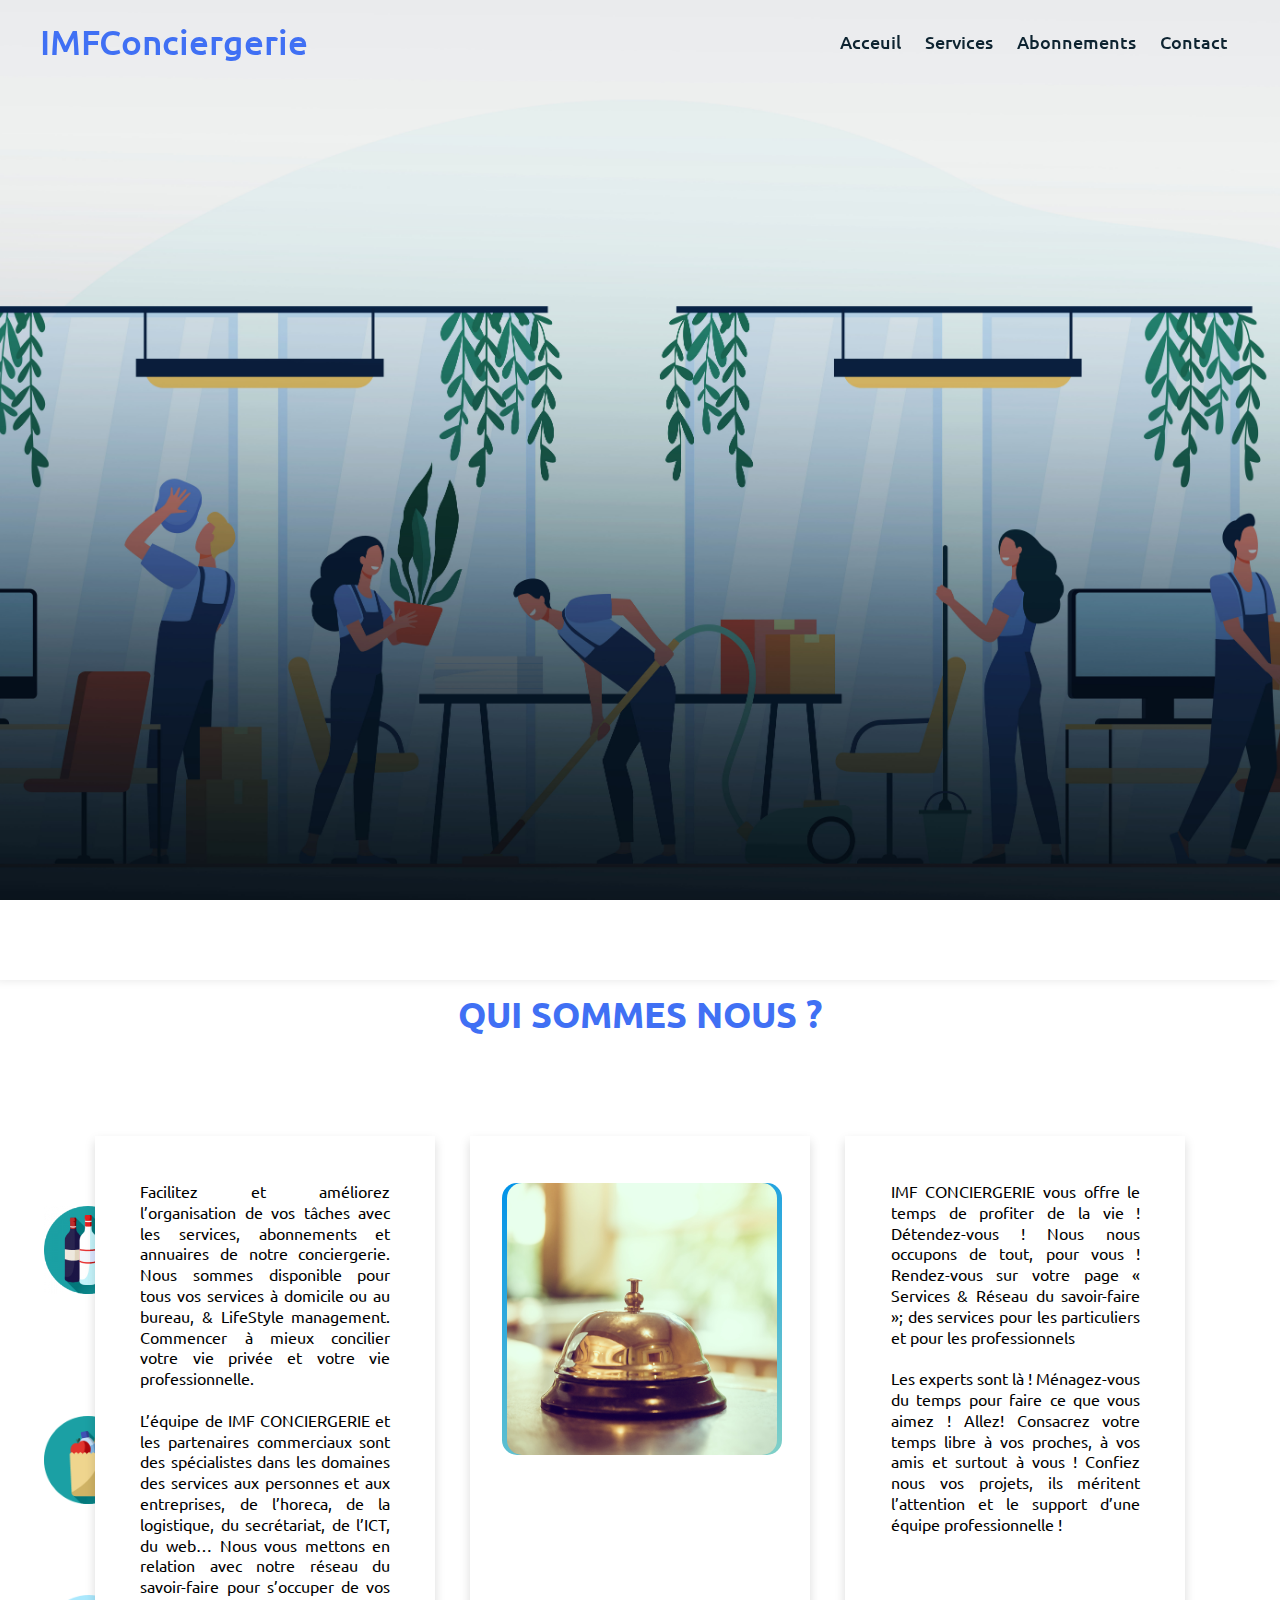
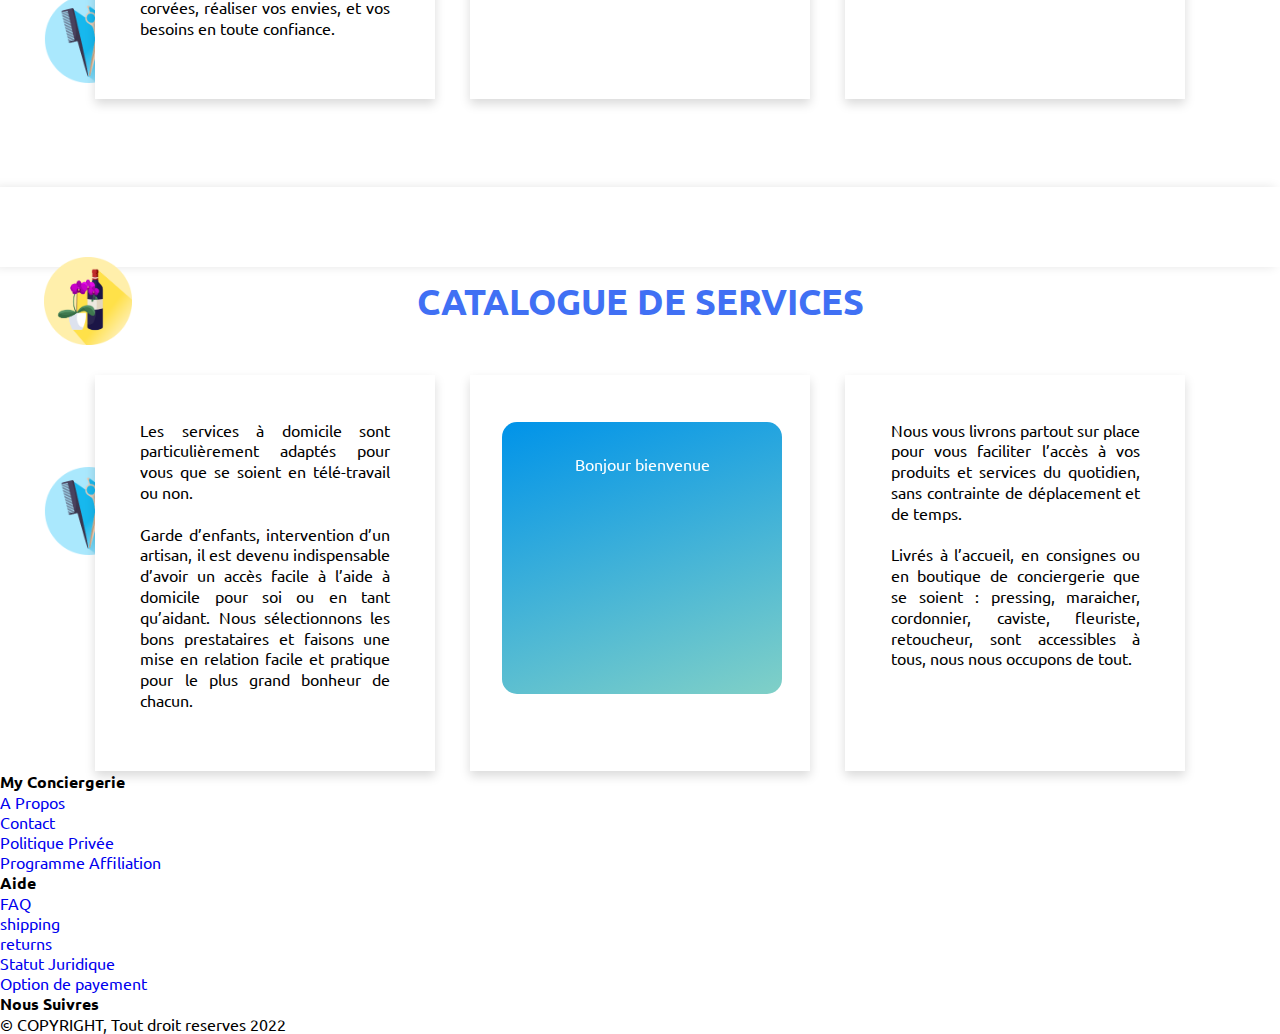
==== index.html @ 188e356b "ajout de index.html" ====
<!DOCTYPE html>
<html lang="fr" dir="ltr">
  <head>
    <meta charset="UTF-8">
    <title> My Conciergerie</title>
    <link rel="stylesheet" href="style_acceuil.css">
   </head>
<body>
  <nav>
    <div class="nav-content">
      <div class="logo">
        <a href="#">IMFConciergerie</a>
      </div>
      <ul class="nav-links">
        <li><a href="#">Acceuil</a></li>
        <li><a href="#">Services</a></li>
        <li><a href="#">Abonnements</a></li>
        <li><a href="#">Contact</a></li>
      </ul>
    </div>
  </nav>
  <section class="home"></section>


		<p class="text">
		<h2 class="titre">QUI SOMMES NOUS ?</h2>


			<div class="position">
				<img class="img_gauche1" src="images/Picto_Champagne-150x150.png" alt="champagne">
				<img class="img_gauche2" src="images/Picto_Alimentaire.png" alt="aliment">
				<img class="img_gauche3" src="images/Picto_Coiffeur.png" alt="coiffeur">
			</div>
		<div class=content>
			<div class="cade">

				<div class="element_gauche">
					Facilitez et améliorez l’organisation de vos tâches avec les services, abonnements et annuaires de notre conciergerie.
					Nous sommes disponible pour tous vos services à domicile ou au bureau, & LifeStyle management. Commencer à mieux concilier votre
			 		vie privée et votre vie professionnelle.<br><br>

			   		 L’équipe de IMF CONCIERGERIE et les partenaires commerciaux sont des spécialistes dans les domaines des services aux personnes
			    	et aux entreprises, de l’horeca, de la logistique, du secrétariat, de l’ICT, du web…
			    	Nous vous mettons en relation avec notre réseau du savoir-faire pour s’occuper de vos corvées, réaliser vos envies,
			    	et vos besoins en toute confiance.
				</div>
			</div>

			<div class="cade">
				<div class="card">
					<div class="card-side front">
		 				<img class="cloche" src="images/img5.jpg" alt="cloche">
					</div>
					<div class="card-side back">
		 				<span class="abc">Passer une commande</span>
					</div>

	  			</div>
			</div>

			<div class="cade">
				<div class="element_droit">
					IMF CONCIERGERIE vous offre le temps de profiter de la vie ! Détendez-vous ! Nous nous occupons de tout, pour vous !
					Rendez-vous sur votre page « Services & Réseau du savoir-faire »; des services pour les particuliers et pour les professionnels <br><br>

					Les experts sont là ! Ménagez-vous du temps pour faire ce que vous aimez ! Allez! Consacrez votre temps libre à vos proches, à vos amis
					et surtout à vous ! Confiez nous vos projets, ils méritent l’attention et le support d’une équipe professionnelle !

				</div>
			</div>
		</div>

			<div class="posi">
			<img class="img_droite1" src="images/Picto_VinFleurs.png" alt="vin_fleur">
			<img class="img_droite2" src="images/Picto_Coiffeur.png" alt="coiffeur">
			</div>

		</p>



	<p class="text">

			<h2 class="titre">CATALOGUE DE SERVICES</h2><br><br>

			<div class=content>
				<div class="cade">
					<div class="element_gauche">
						Les services à domicile sont particulièrement adaptés pour vous que se soient en télé-travail ou non. <br><br> Garde d’enfants,
						intervention d’un artisan, il est devenu indispensable d’avoir un accès facile à l’aide à domicile pour soi ou en tant qu’aidant.
						Nous sélectionnons les bons prestataires et faisons une mise en relation facile et pratique pour le plus grand bonheur de chacun.
					</div>
				</div>

			<div class="cade">
				<div class="card">
					<div class="card-side front">
		  				Bonjour bienvenue
					</div>
					<div class="card-side back">
						Decouvrir tout nos services
					</div>
				</div>
			</div>
				<div class="cade">
					<div class="element_droit">
						Nous vous livrons partout sur place pour vous faciliter
						l’accès à vos produits et services du quotidien, sans contrainte de déplacement et de temps. <br><br>
						Livrés à l’accueil, en consignes ou en boutique de conciergerie que se soient : pressing, maraicher, cordonnier, caviste, fleuriste, retoucheur,
						sont accessibles à tous, nous nous occupons de tout.
					</div>
				</div>
</div>
	</p>

<!-- Pied de page-->
<footer class="footer">
	<div class="container">
		<div class="row">
			<div class="footer-col">
				<h4>My Conciergerie</h4>
				<ul>
					<li><a href="#">A Propos</a></li>
					<li><a href="#">Contact</a></li>
					<li><a href="#">Politique Privée</a></li>
					<li><a href="#">Programme Affiliation</a></li>
				</ul>
			</div>
			<div class="footer-col">
				<h4>Aide</h4>
				<ul>
					<li><a href="#">FAQ</a></li>
					<li><a href="#">shipping</a></li>
					<li><a href="#">returns</a></li>
					<li><a href="#">Statut Juridique</a></li>
					<li><a href="#">Option de payement</a></li>
				</ul>
			</div>
			
			<div class="footer-col">
				<h4>Nous Suivres</h4>
				<div class="social-links">
					<a href="#"><i class="fab fa-facebook-f"></i></a>
					<a href="#"><i class="fab fa-twitter"></i></a>
					<a href="#"><i class="fab fa-instagram"></i></a>
					<a href="#"><i class="fab fa-linkedin-in"></i></a>
				</div>
			</div>
		</div>
	</div>
	<p>&copy; COPYRIGHT, Tout droit reserves 2022 </p>
</footer>


  <script>
  let nav = document.querySelector("nav");
    window.onscroll = function() {
      if(document.documentElement.scrollTop > 20){
        nav.classList.add("sticky");
      }else {
        nav.classList.remove("sticky");
      }
    }
  </script>

</body>
</html>
---- style_acceuil.css ----
/* Google Font Link */
@import url('https://fonts.googleapis.com/css2?family=Poppins:wght@400;500;600;700&family=Ubuntu:wght@400;500;700&display=swap');
*{
  margin: 0;
  padding: 0;
  box-sizing: border-box;
  text-decoration: none;
  font-family: 'Ubuntu', sans-serif;
}
nav{
  position: fixed;
  top: 0;
  left: 0;
  width: 100%;
  padding: 20px;
  transition: all 0.4s ease;
}
nav.sticky{
  padding: 15px 20px;
  background: #4070f4;
  box-shadow: 0 5px 10px rgba(0, 0, 0, 0.1);
    z-index: 4000;
}
nav .nav-content{
  height: 100%;
  max-width: 1200px;
  margin: auto;
  display: flex;
  align-items: center;
  justify-content: space-between;
}
nav .logo a{
  font-weight: 500;
  font-size: 35px;
  color: #4070f4;
}
nav.sticky .logo a{
  color: #fff;
}
.nav-content .nav-links{
  display: flex;
}
.nav-content .nav-links li{
  list-style: none;
  margin: 0 8px;
}
 .nav-links li a{
  text-decoration: none;
  color: #0E2431;
  font-size: 18px;
  font-weight: 500;
  padding: 10px 4px;
  transition: all 0.3s ease;
}
 .nav-links li a:hover{
   color: #4070f4;
 }
 nav.sticky .nav-links li a{
   color: #fff;
   transition: all 0.4s ease;
}
 nav.sticky .nav-links li a:hover{
  color: #0E2431;
}
.home{
  height: 100vh;
  width: 100%;
  background: url("images/fon.jpg") no-repeat;
  background-size: cover;
  background-position: center;
  background-attachment: fixed;
  font-family: 'Ubuntu', sans-serif;
}
h2{
  font-size: 30px;
  margin-bottom: 6px;
  color: #4070f4;
}
.text{
  text-align: justify;
  padding: 40px 80px;
  box-shadow: -5px 0 10px rgba(0, 0, 0, 0.1);
}
.titre{
	font-size: 36px;
    font-weight: 700;
    text-transform: uppercase;
    line-height: 48px;
    margin: 10px 0;
	text-align: center;
 }
 .element_gauche{
	display: flex;
	flex-grow: 1;
	margin: 0px 5%;
    padding: 30px ;
	text-align: justify;
	right: 60%;
	line-height: 130%;
	height: 100%;
	width: 100%;
}
.element_droit{
	display: flex;
	flex-grow: 1;
	margin: 0px 5%;
    padding: 30px ;
	text-align: justify;
	left: 60%;
	line-height: 130%;
	height: 100%;
	width: 100%;
}
.card {
  perspective: 150rem;
  height: 15rem;
  width: 350px;
  margin: 2rem;
  box-shadow: none;
  background: none;


}

.card-side {
  height: 17rem;
  border-radius: 15px;
  transition: all 0.8s ease;
  backface-visibility: hidden;
  position: absolute;
  top: 0;
  left: 0;
  width: 80%;
  padding:2rem;
  color: white;


}

.card-side.back {
  transform: rotateY(-180deg);
  background-color: #4158D0;
  background-image: linear-gradient(43deg, #4158D0 0%,#C850C0 46%, #FFCC70 100%);
}

.card-side.front {
  background-color: #0093E9;
  background-image: linear-gradient(160deg, #0093E9 0%, #80D0C7 100%);
}

.card:hover .card-side.front {
  transform: rotateY(180deg);
}

.card:hover .card-side.back {
  transform: rotateY(0deg);
}
.cloche{
	height: 17rem;
	width: 270px;
	border-radius: 15px;
  margin-left: -27px;
  margin-top: -32px;
}
.abc{
	font-size: 25px;
	text-align: center;
	left: 50px;
	color: #DB541A;
	margin-left: 20%;

}

.content{
	max-width: 1090px;
	width: 100%;
	margin: auto;
	display: flex;
	justify-content: space-between;
	flex-wrap: wrap;
  }
   .content .cade{
	background: #fff;
	width: calc(33% - 20px);
	text-align: center;
	padding: 15px 30px  30px 0px;
	box-shadow: 0 5px 10px rgba(0, 0, 0, 0.15);
  }

  @media (max-width:1000px) {
	 .content .cade{
	  background: #fff;
	  width: calc(50% - 20px);
	  margin-bottom: 30px;
  }
  }
  @media (max-width:715px) {
   .content .carde{
	  width: 100%;
  }
  }
  .posi{
	width: 88px;
	height: 88px;
	vertical-align: middle;
  }
  .img_droite1{

	margin-top: 180%;
	width: 88px;
	height: 88px;
	margin-left: 50%;

}
.img_droite2{

	margin-top: 135%;
	width: 88px;
	height: 88px;
	margin-left: 50%;
}
.position {

	width: 88px;
	height: 88px;
	vertical-align: middle;
}
.img_gauche1{
	margin-top: 180%;
	width: 88px;
	height: 88px;
	margin-left: 50%;
}
.img_gauche2{
	margin-top: 135%;
	width: 88px;
	height: 88px;
	margin-left: 50%;
}
.img_gauche3{
	margin-top: 100%;
	width: 88px;
	height: 88px;
	margin-left: 50%;
}
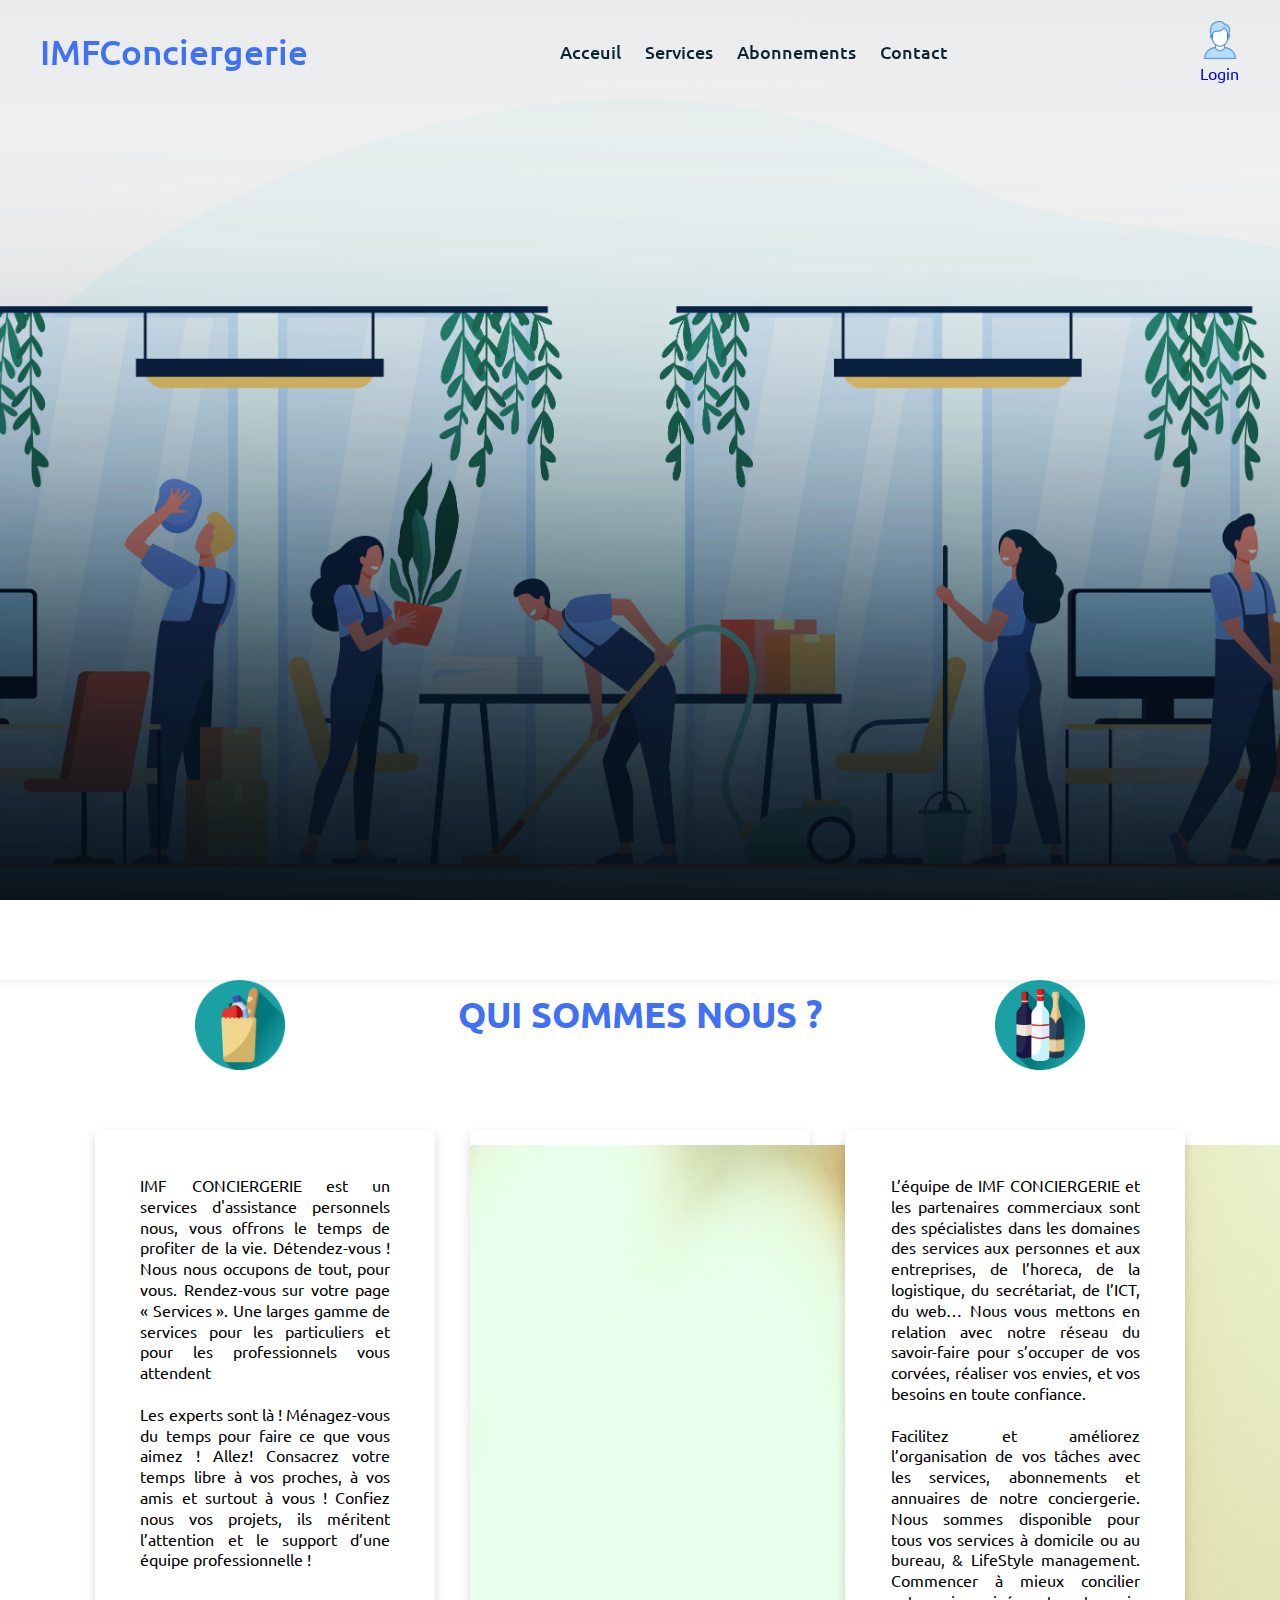
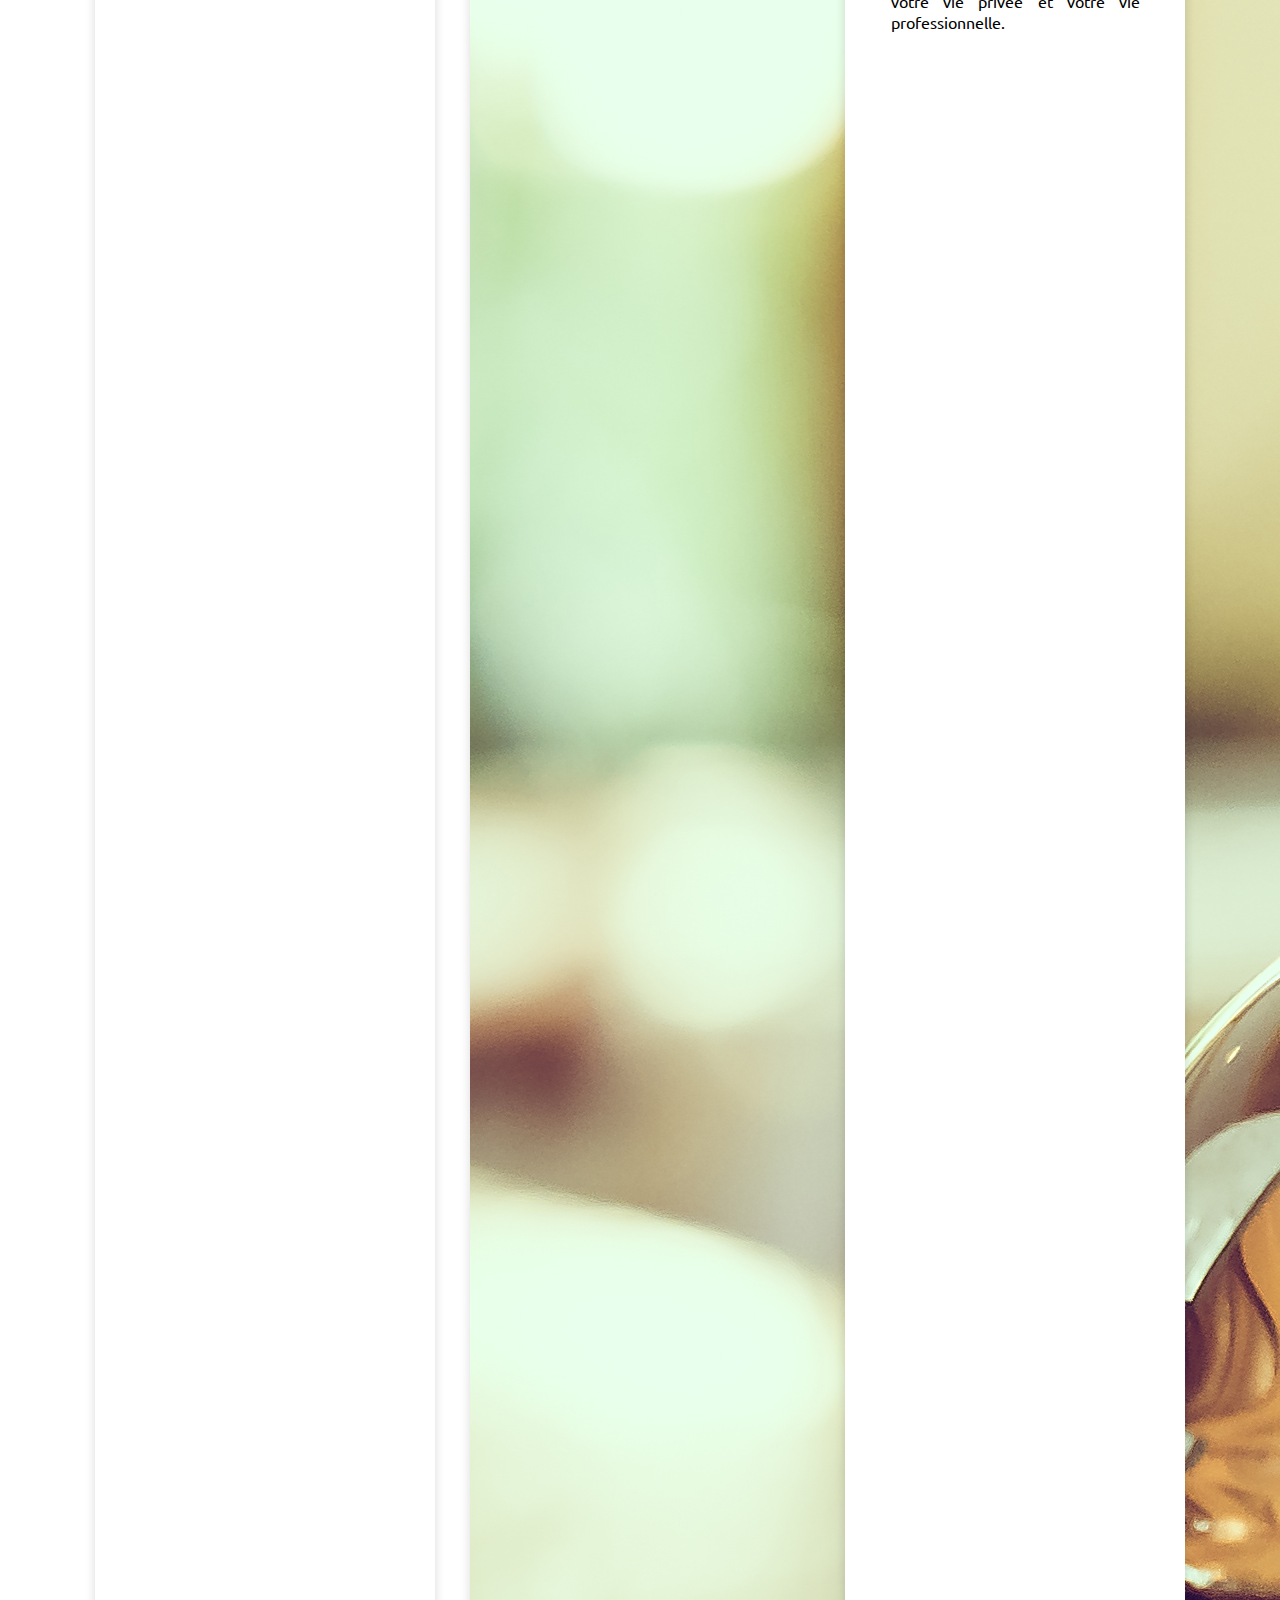
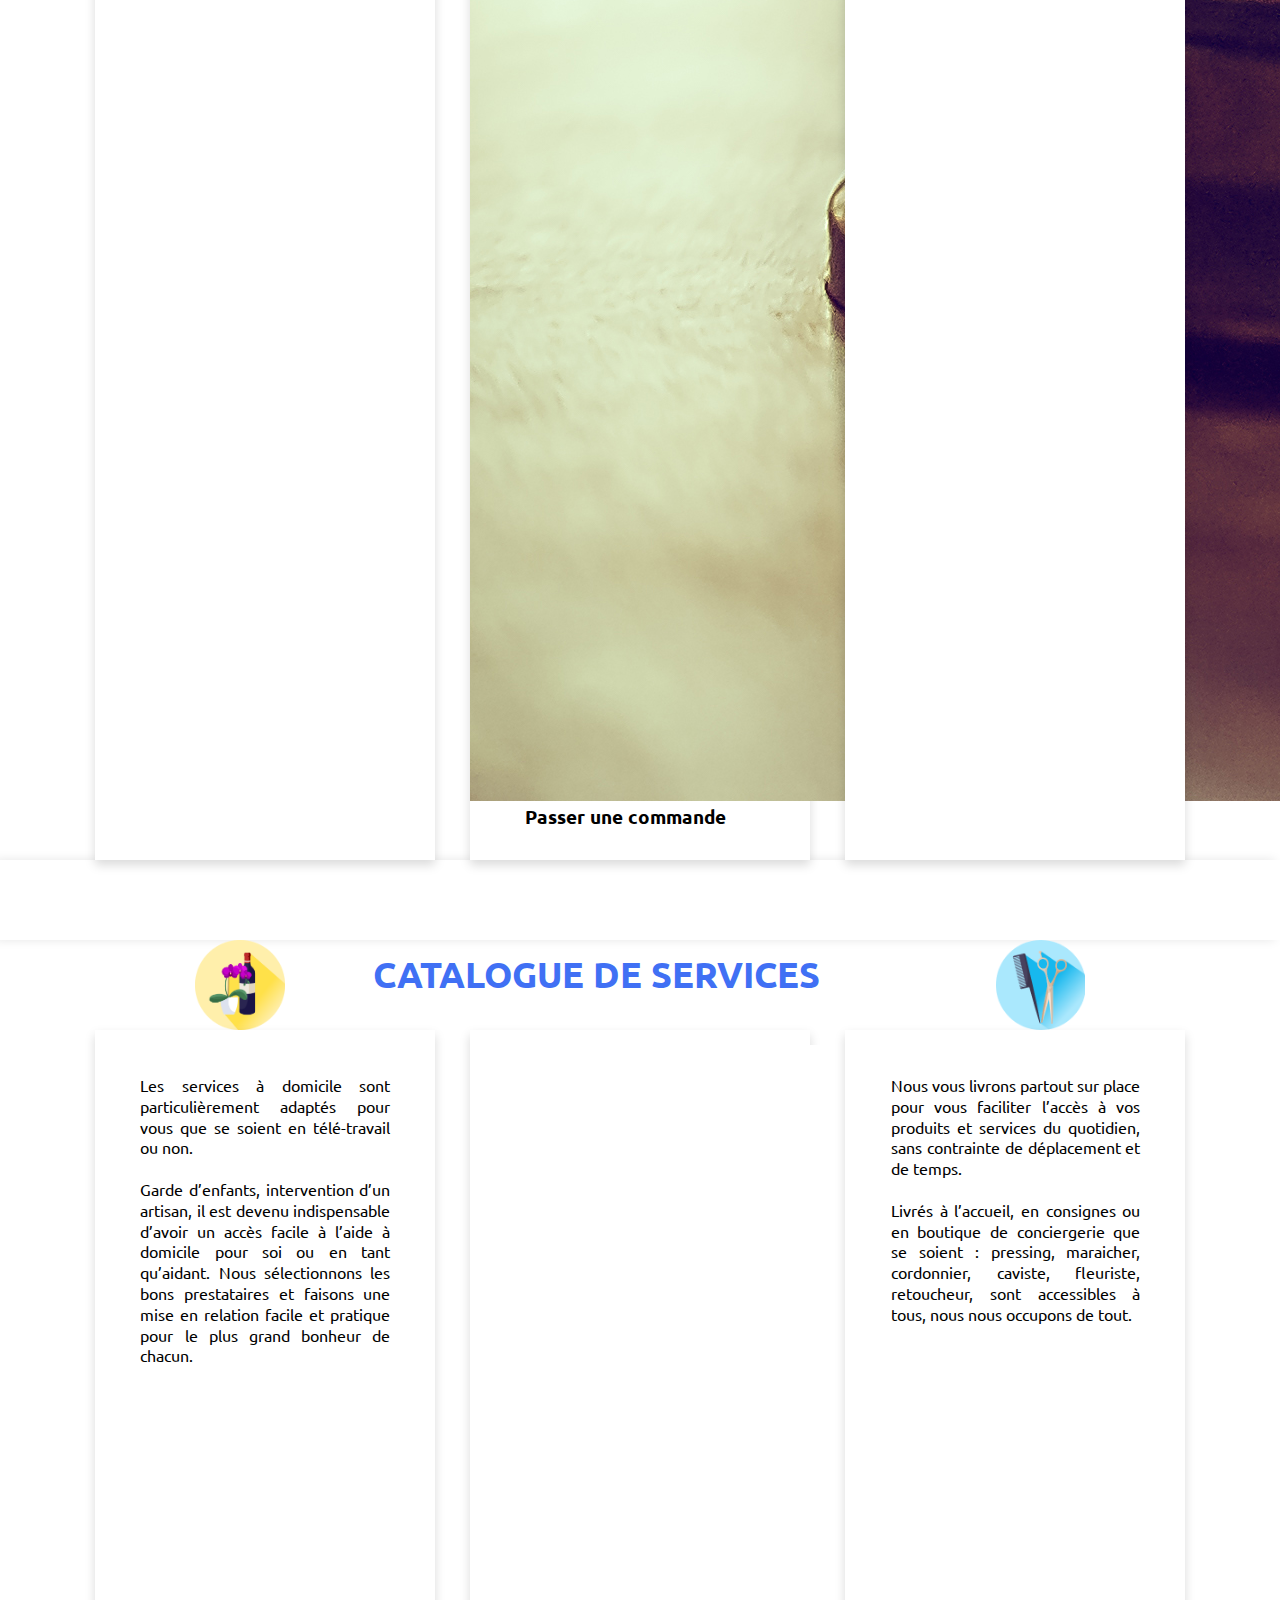
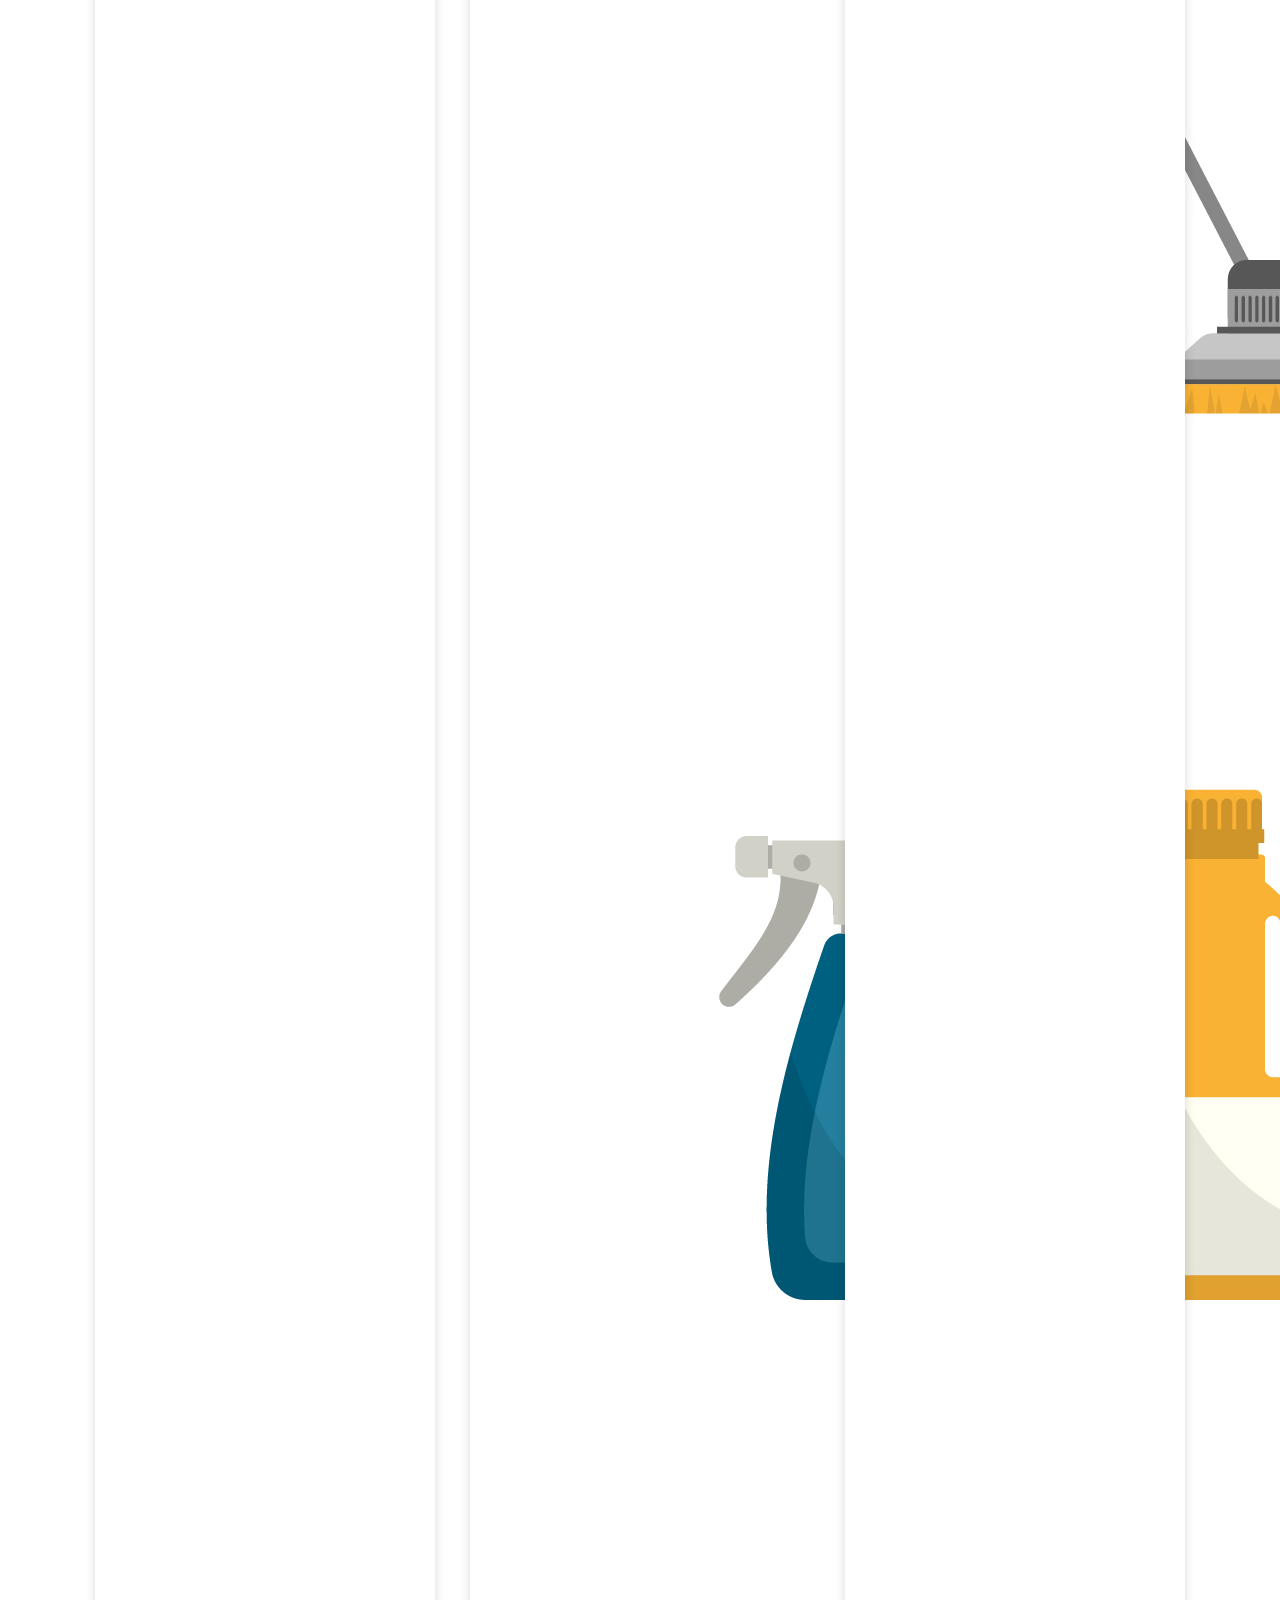
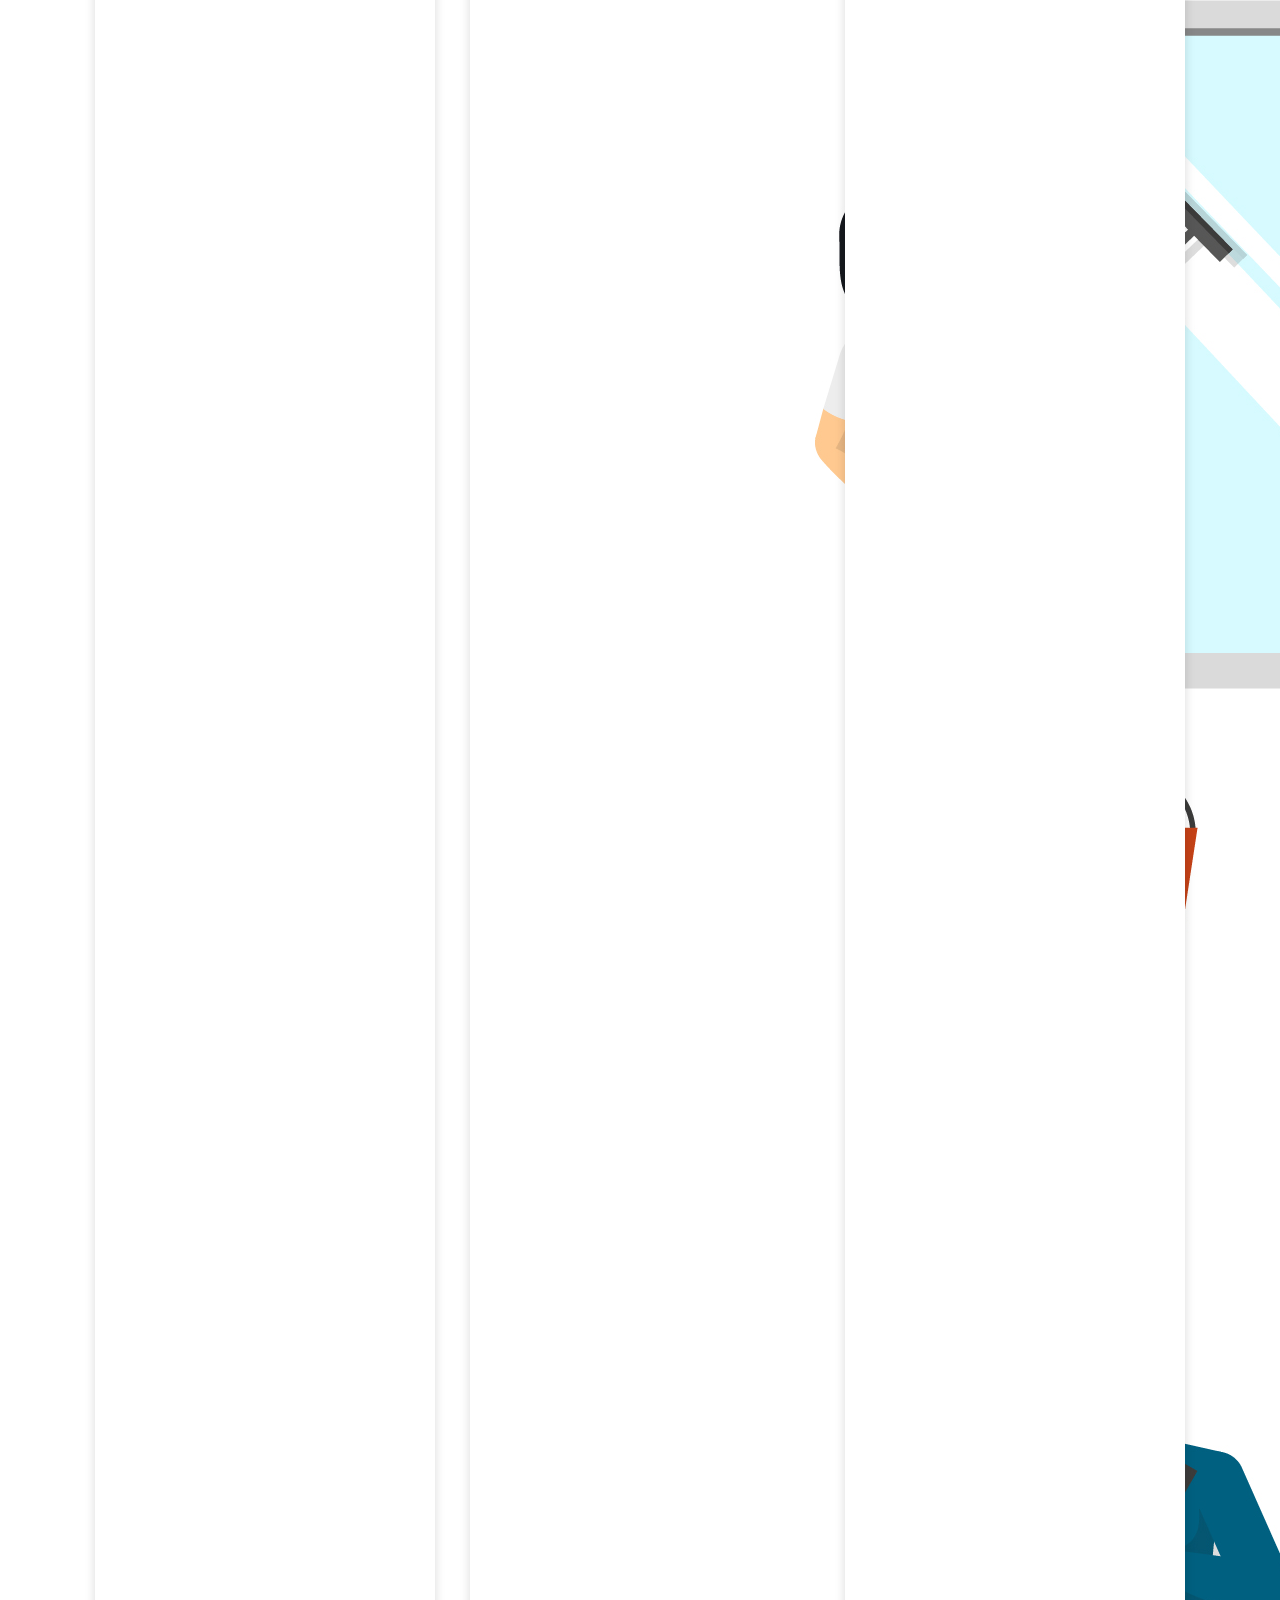
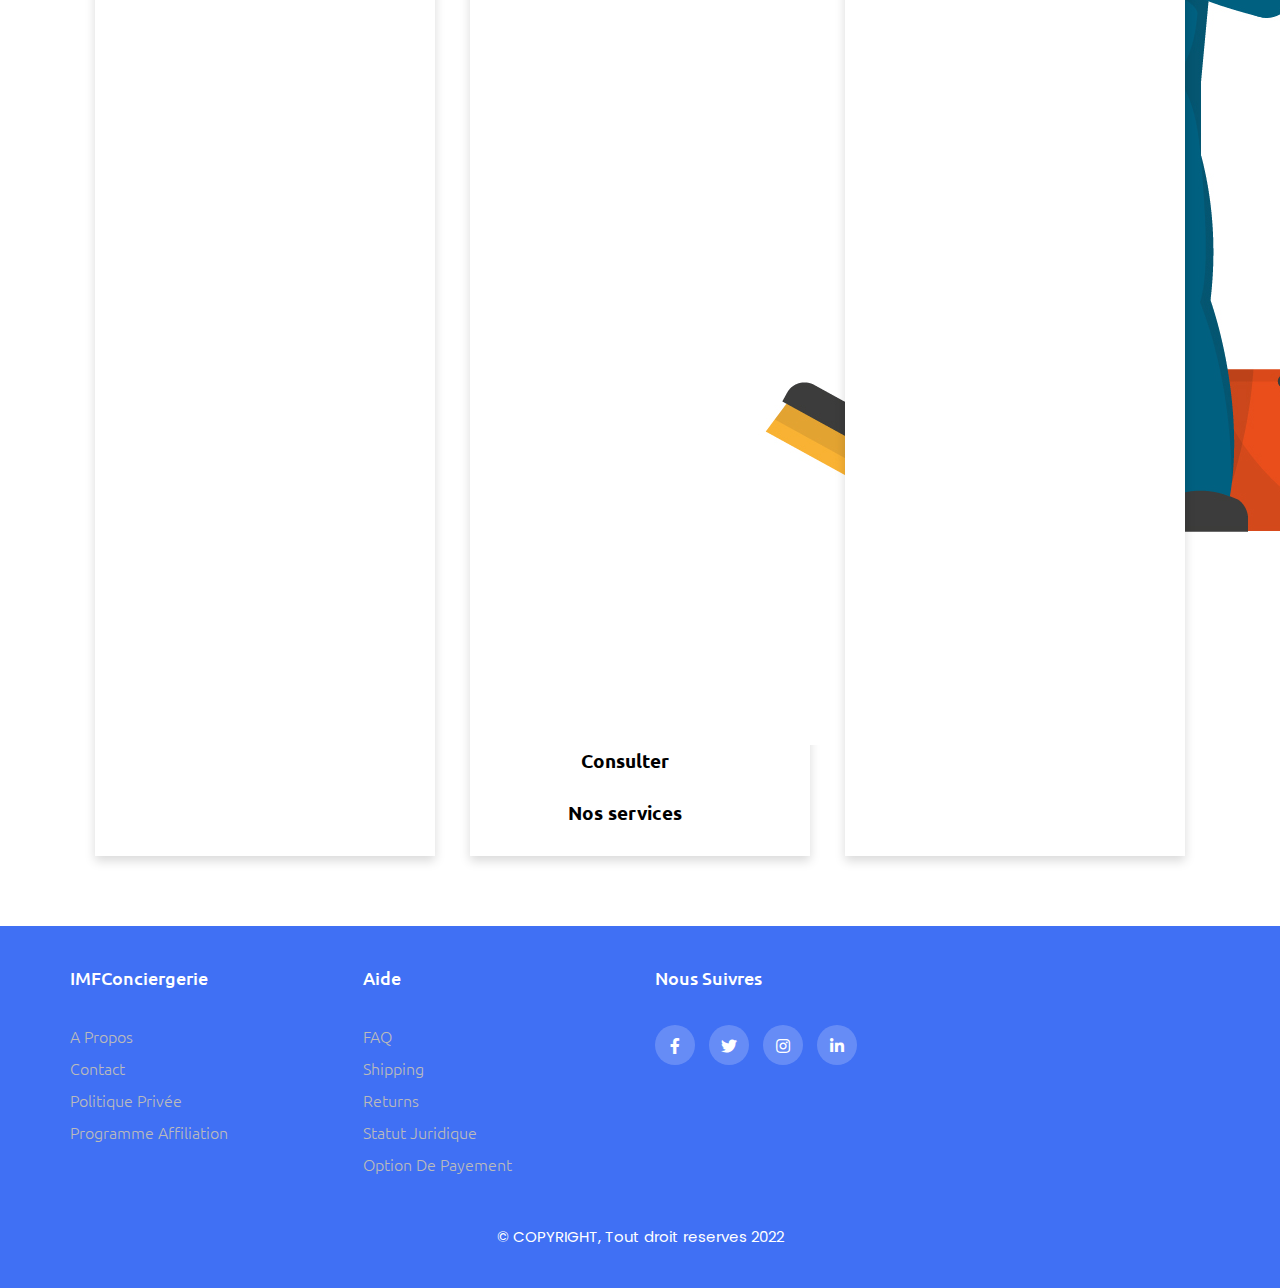
==== commit 985690e5: "ajout de index.html" ====
--- a/index.html
+++ b/index.html
@@ -4,6 +4,7 @@
     <meta charset="UTF-8">
     <title> My Conciergerie</title>
     <link rel="stylesheet" href="style_acceuil.css">
+	<link rel="stylesheet" type="text/css" href="https://cdnjs.cloudflare.com/ajax/libs/font-awesome/5.15.1/css/all.min.css">
    </head>
 <body>
   <nav>
@@ -15,74 +16,71 @@
         <li><a href="#">Acceuil</a></li>
         <li><a href="#">Services</a></li>
         <li><a href="#">Abonnements</a></li>
-        <li><a href="#">Contact</a></li>
+        <li><a href="contact.php">Contact</a></li>
       </ul>
+	 <a href="formulaire.php"><figure><img src="images/login.png" alt="connexion" style="height: 40px; width: auto;"><figcaption></figcaption></figure>Login</a> 
     </div>
   </nav>
   <section class="home"></section>
 
 
 		<p class="text">
-		<h2 class="titre">QUI SOMMES NOUS ?</h2>
-
-
-			<div class="position">
-				<img class="img_gauche1" src="images/Picto_Champagne-150x150.png" alt="champagne">
-				<img class="img_gauche2" src="images/Picto_Alimentaire.png" alt="aliment">
-				<img class="img_gauche3" src="images/Picto_Coiffeur.png" alt="coiffeur">
-			</div>
+			<div class=content>
+				
+			<img class="pre2" src="images/Picto_Alimentaire.png" alt="aliment" style="width: 90px; height: 90px; margin-left: 100px;">
+			<h2 class="titre">QUI SOMMES NOUS ?</h2>
+			<img class="pre1" src="images/Picto_Champagne-150x150.png" alt="champagne" style="width: 90px; height: 90px; margin-right: 100px;">
+			
+			</div><br><br><br>
+			
 		<div class=content>
 			<div class="cade">
 
 				<div class="element_gauche">
-					Facilitez et améliorez l’organisation de vos tâches avec les services, abonnements et annuaires de notre conciergerie.
-					Nous sommes disponible pour tous vos services à domicile ou au bureau, & LifeStyle management. Commencer à mieux concilier votre
-			 		vie privée et votre vie professionnelle.<br><br>
-
-			   		 L’équipe de IMF CONCIERGERIE et les partenaires commerciaux sont des spécialistes dans les domaines des services aux personnes
-			    	et aux entreprises, de l’horeca, de la logistique, du secrétariat, de l’ICT, du web…
-			    	Nous vous mettons en relation avec notre réseau du savoir-faire pour s’occuper de vos corvées, réaliser vos envies,
-			    	et vos besoins en toute confiance.
+					IMF CONCIERGERIE est un services d'assistance personnels nous, vous offrons le temps de profiter de la vie.
+					Détendez-vous ! Nous nous occupons de tout, pour vous.
+					Rendez-vous sur votre page « Services ». 
+					Une larges gamme de services pour les particuliers et pour les professionnels vous attendent <br><br>
+					Les experts sont là ! Ménagez-vous du temps pour faire ce que vous aimez ! Allez! Consacrez votre temps libre à vos proches, à vos amis
+					et surtout à vous ! Confiez nous vos projets, ils méritent l’attention et le support d’une équipe professionnelle !
 				</div>
 			</div>
 
 			<div class="cade">
-				<div class="card">
-					<div class="card-side front">
-		 				<img class="cloche" src="images/img5.jpg" alt="cloche">
-					</div>
-					<div class="card-side back">
-		 				<span class="abc">Passer une commande</span>
-					</div>
-
-	  			</div>
+				<figure class="hover-img">
+					<img src="images/img5.jpg"/>
+					<figcaption>
+					  <h3>Passer une commande</h3>
+					</figcaption>
+				</figure>
 			</div>
 
 			<div class="cade">
 				<div class="element_droit">
-					IMF CONCIERGERIE vous offre le temps de profiter de la vie ! Détendez-vous ! Nous nous occupons de tout, pour vous !
-					Rendez-vous sur votre page « Services & Réseau du savoir-faire »; des services pour les particuliers et pour les professionnels <br><br>
-
-					Les experts sont là ! Ménagez-vous du temps pour faire ce que vous aimez ! Allez! Consacrez votre temps libre à vos proches, à vos amis
-					et surtout à vous ! Confiez nous vos projets, ils méritent l’attention et le support d’une équipe professionnelle !
-
+					
+					L’équipe de IMF CONCIERGERIE et les partenaires commerciaux sont des spécialistes dans les domaines des services aux personnes
+			    	et aux entreprises, de l’horeca, de la logistique, du secrétariat, de l’ICT, du web…
+			    	Nous vous mettons en relation avec notre réseau du savoir-faire pour s’occuper de vos corvées, réaliser vos envies,
+			    	et vos besoins en toute confiance. <br><br>
+					Facilitez et améliorez l’organisation de vos tâches avec les services, abonnements et annuaires de notre conciergerie.
+					Nous sommes disponible pour tous vos services à domicile ou au bureau, & LifeStyle management. Commencer à mieux concilier votre
+			 		vie privée et votre vie professionnelle.<br><br>
 				</div>
 			</div>
 		</div>
 
-			<div class="posi">
-			<img class="img_droite1" src="images/Picto_VinFleurs.png" alt="vin_fleur">
-			<img class="img_droite2" src="images/Picto_Coiffeur.png" alt="coiffeur">
-			</div>
+			
 
 		</p>
 
 
 
 	<p class="text">
-
+		<div class="content">
+			<img src="images/Picto_VinFleurs.png" alt="vin_fleur"style="width: 90px; height: 90px; margin-left: 100px;">
 			<h2 class="titre">CATALOGUE DE SERVICES</h2><br><br>
-
+			<img src="images/Picto_Coiffeur.png" alt="coiffeur" style="width: 90px; height: 90px; margin-right: 100px;">
+		</div>
 			<div class=content>
 				<div class="cade">
 					<div class="element_gauche">
@@ -91,16 +89,13 @@
 						Nous sélectionnons les bons prestataires et faisons une mise en relation facile et pratique pour le plus grand bonheur de chacun.
 					</div>
 				</div>
-
 			<div class="cade">
-				<div class="card">
-					<div class="card-side front">
-		  				Bonjour bienvenue
-					</div>
-					<div class="card-side back">
-						Decouvrir tout nos services
-					</div>
-				</div>
+				<figure class="hover-img">
+					<img src="images/img1.jpg"/>
+					<figcaption>
+					  <h3>Consulter <br><br> Nos services</h3>
+					</figcaption>
+				</figure>	
 			</div>
 				<div class="cade">
 					<div class="element_droit">
@@ -111,14 +106,14 @@
 					</div>
 				</div>
 </div>
-	</p>
+	</p><br><br><br>
 
 <!-- Pied de page-->
 <footer class="footer">
 	<div class="container">
 		<div class="row">
 			<div class="footer-col">
-				<h4>My Conciergerie</h4>
+				<h4>IMFConciergerie</h4>
 				<ul>
 					<li><a href="#">A Propos</a></li>
 					<li><a href="#">Contact</a></li>
--- a/style_acceuil.css
+++ b/style_acceuil.css
@@ -243,3 +243,96 @@
 	height: 88px;
 	margin-left: 50%;
 }
+.container{
+	max-width: 1170px;
+	margin:auto;
+}
+.row{
+	display: flex;
+	flex-wrap: wrap;
+	line-height: normal;
+}
+ul{
+	list-style: none;
+}
+.footer{
+	background-color:#4070f4;;
+    padding: 40px 0;
+	margin-top: 10px;
+}
+.footer p{
+	margin-top: 50px;
+	color: white;
+	text-align: center;
+	font-size:15px ;
+	font-family: 'Poppins', sans-serif;
+}
+.footer-col{
+   width: 25%;
+   padding: 0 15px;
+}
+.footer-col h4{
+	font-size: 18px;
+	color: #ffffff;
+	text-transform: capitalize;
+	margin-bottom: 35px;
+	font-weight: 500;
+	position: relative;
+}
+.footer-col h4::before{
+	content: '';
+	position: absolute;
+	left:0;
+	bottom: -10px;
+	background-color: #4070f4;;
+	height: 2px;
+	box-sizing: border-box;
+	width: 50px;
+}
+.footer-col ul li:not(:last-child){
+	margin-bottom: 10px;
+}
+.footer-col ul li a{
+	font-size: 16px;
+	text-transform: capitalize;
+	color: #ffffff;
+	text-decoration: none;
+	font-weight: 300;
+	color: #bbbbbb;
+	display: block;
+	transition: all 0.3s ease;
+}
+.footer-col ul li a:hover{
+	color: #ffffff;
+	padding-left: 8px;
+}
+.footer-col .social-links a{
+	display: inline-block;
+	height: 40px;
+	width: 40px;
+	background-color: rgba(255,255,255,0.2);
+	margin:0 10px 10px 0;
+	text-align: center;
+	line-height: 40px;
+	border-radius: 50%;
+	color: #ffffff;
+	transition: all 0.5s ease;
+}
+.footer-col .social-links a:hover{
+	color: #24262b;
+	background-color: #ffffff;
+}
+
+/*responsive*/
+@media(max-width: 767px){
+  .footer-col{
+    width: 50%;
+    margin-bottom: 30px;
+}
+}
+@media(max-width: 574px){
+  .footer-col{
+    width: 100%;
+}
+}
+
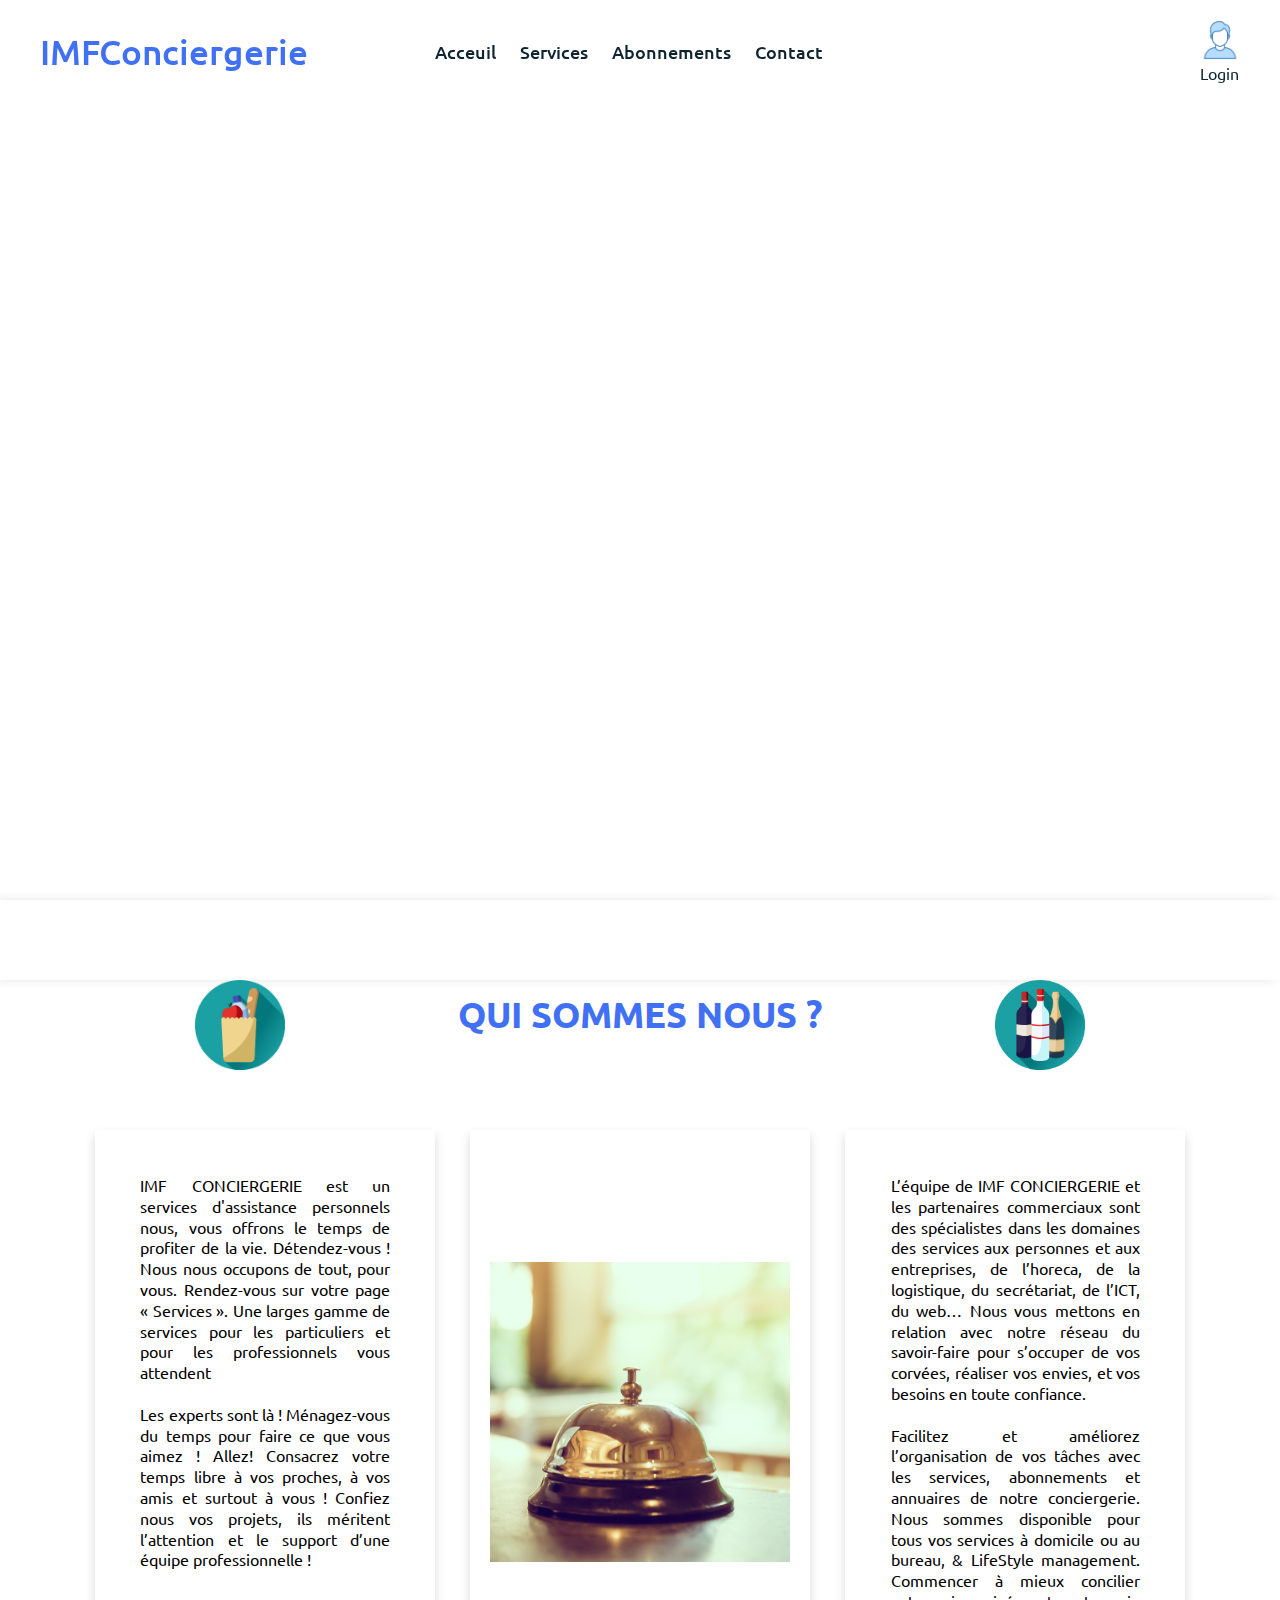
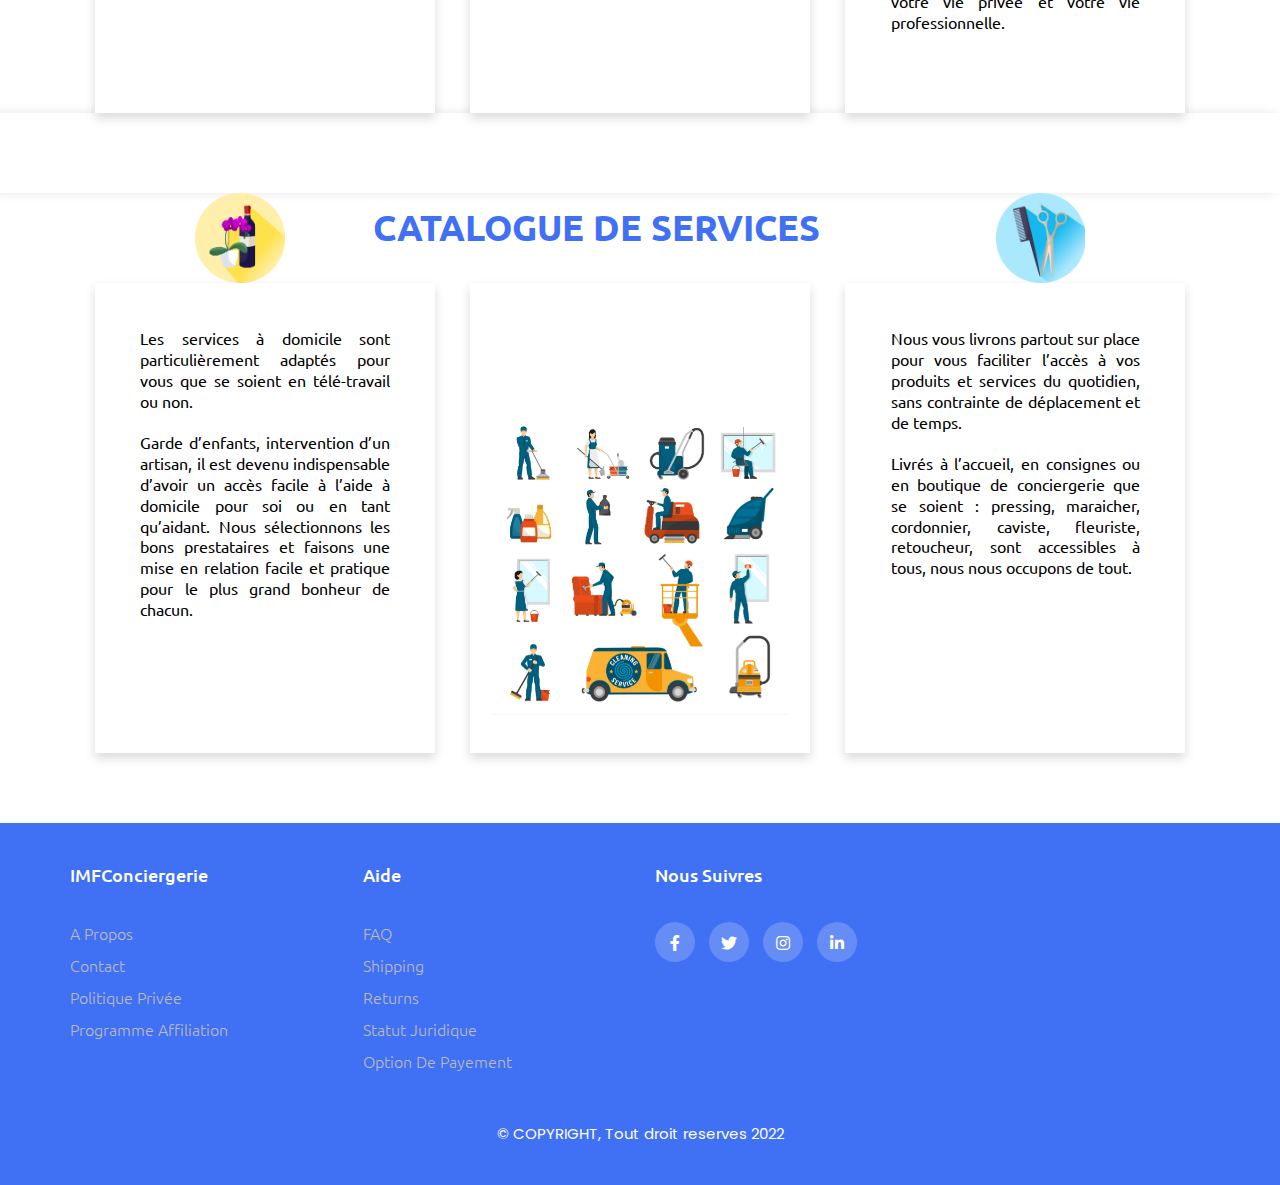
==== commit a9409dee: "ajout de index.html" ====
--- a/index.html
+++ b/index.html
@@ -13,12 +13,12 @@
         <a href="#">IMFConciergerie</a>
       </div>
       <ul class="nav-links">
-        <li><a href="#">Acceuil</a></li>
+        <li><a href="index.html">Acceuil</a></li>
         <li><a href="#">Services</a></li>
         <li><a href="#">Abonnements</a></li>
-        <li><a href="contact.php">Contact</a></li>
+        <li><a href="contact.html">Contact</a></li>
       </ul>
-	 <a href="formulaire.php"><figure><img src="images/login.png" alt="connexion" style="height: 40px; width: auto;"><figcaption></figcaption></figure>Login</a> 
+	 <a href="formulaire.html"><figure><img src="images/login.png" alt="connexion" style="height: 40px; width: auto;"><figcaption></figcaption></figure>Login</a> 
     </div>
   </nav>
   <section class="home"></section>
--- a/style_acceuil.css
+++ b/style_acceuil.css
@@ -38,6 +38,7 @@
   color: #fff;
 }
 .nav-content .nav-links{
+  margin-right: 250px;
   display: flex;
 }
 .nav-content .nav-links li{
@@ -65,7 +66,7 @@
 .home{
   height: 100vh;
   width: 100%;
-  background: url("images/fon.jpg") no-repeat;
+  background: url("images/fonx.jpg") no-repeat;
   background-size: cover;
   background-position: center;
   background-attachment: fixed;
@@ -111,63 +112,16 @@
 	height: 100%;
 	width: 100%;
 }
-.card {
-  perspective: 150rem;
-  height: 15rem;
-  width: 350px;
-  margin: 2rem;
-  box-shadow: none;
-  background: none;
-
-
-}
-
-.card-side {
-  height: 17rem;
-  border-radius: 15px;
-  transition: all 0.8s ease;
-  backface-visibility: hidden;
-  position: absolute;
-  top: 0;
-  left: 0;
-  width: 80%;
-  padding:2rem;
-  color: white;
-
-
-}
-
-.card-side.back {
-  transform: rotateY(-180deg);
-  background-color: #4158D0;
-  background-image: linear-gradient(43deg, #4158D0 0%,#C850C0 46%, #FFCC70 100%);
-}
-
-.card-side.front {
-  background-color: #0093E9;
-  background-image: linear-gradient(160deg, #0093E9 0%, #80D0C7 100%);
-}
-
-.card:hover .card-side.front {
-  transform: rotateY(180deg);
-}
-
-.card:hover .card-side.back {
-  transform: rotateY(0deg);
-}
-.cloche{
-	height: 17rem;
-	width: 270px;
-	border-radius: 15px;
-  margin-left: -27px;
-  margin-top: -32px;
+
+a{
+	text-decoration: none;
+	color:#0E2431;
 }
 .abc{
 	font-size: 25px;
-	text-align: center;
-	left: 50px;
 	color: #DB541A;
 	margin-left: 20%;
+	margin-top: 20px;
 
 }
 
@@ -335,4 +289,84 @@
     width: 100%;
 }
 }
-
+.hover-img {
+    background-color: #000;
+    color: #fff;
+    margin: 8px;
+    max-width: 800px;
+    min-width: 300px;
+    overflow: hidden;
+    position: relative;
+    text-align: center;
+    width: 50%;
+    display: block;
+    justify-content: center;
+    margin-left: 20px;
+    margin-right: auto;
+    margin-top: 117px;
+  }
+  
+  .hover-img * {
+    box-sizing: border-box;
+    transition: all 0.45s ease;
+  }
+  
+  .hover-img:before,
+  .hover-img:after {
+    background-color: rgba(0, 0, 0, 0.5);
+    border-top: 50px solid rgba(0, 0, 0, 0.5);
+    border-bottom: 50px solid rgba(0, 0, 0, 0.5);
+    position: absolute;
+    top: 0;
+    bottom: 0;
+    left: 0;
+    right: 0;
+    content: '';
+    transition: all 0.3s ease;
+    z-index: 1;
+    opacity: 0;
+    transform: scaleY(2);
+  }
+  
+  .hover-img img {
+    vertical-align: top;
+    max-width: 100%;
+    backface-visibility: hidden;
+  }
+  
+  .hover-img figcaption {
+    position: absolute;
+    top: 0;
+    bottom: 0;
+    left: 0;
+    right: 0;
+    align-items: center;
+    z-index: 1;
+    display: flex;
+    flex-direction: column;
+    justify-content: center;
+    line-height: 1.1em;
+    opacity: 0;
+    z-index: 2;
+    transition-delay: 0.1s;
+    font-size: 24px;
+    font-family: sans-serif;
+    font-weight: 400;
+    letter-spacing: 1px;
+    text-transform: uppercase;
+  }
+  
+  .hover-img:hover:before,
+  .hover-img:hover:after {
+    transform: scale(1);
+    opacity: 1;
+  }
+  
+  .hover-img:hover > img {
+    opacity: 0.7;
+  }
+  
+  .hover-img:hover figcaption {
+    opacity: 1;
+  }
+
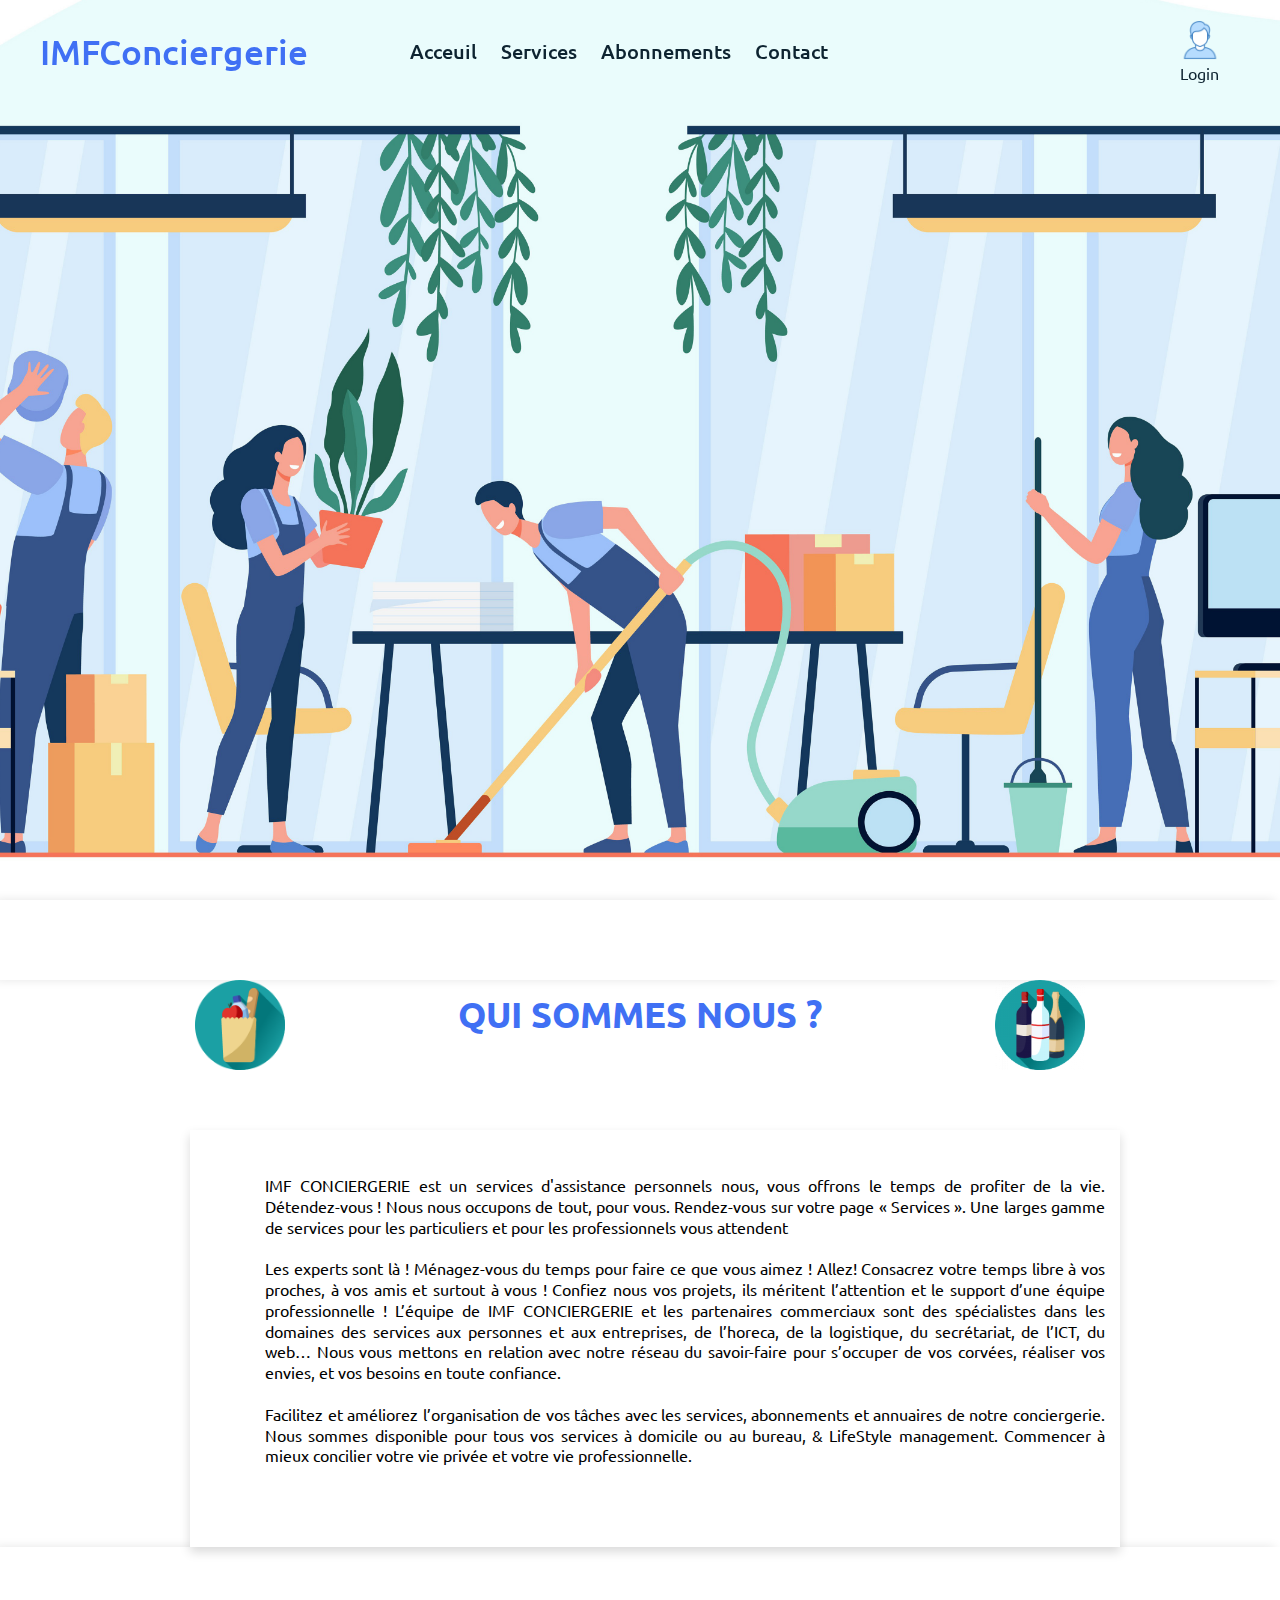
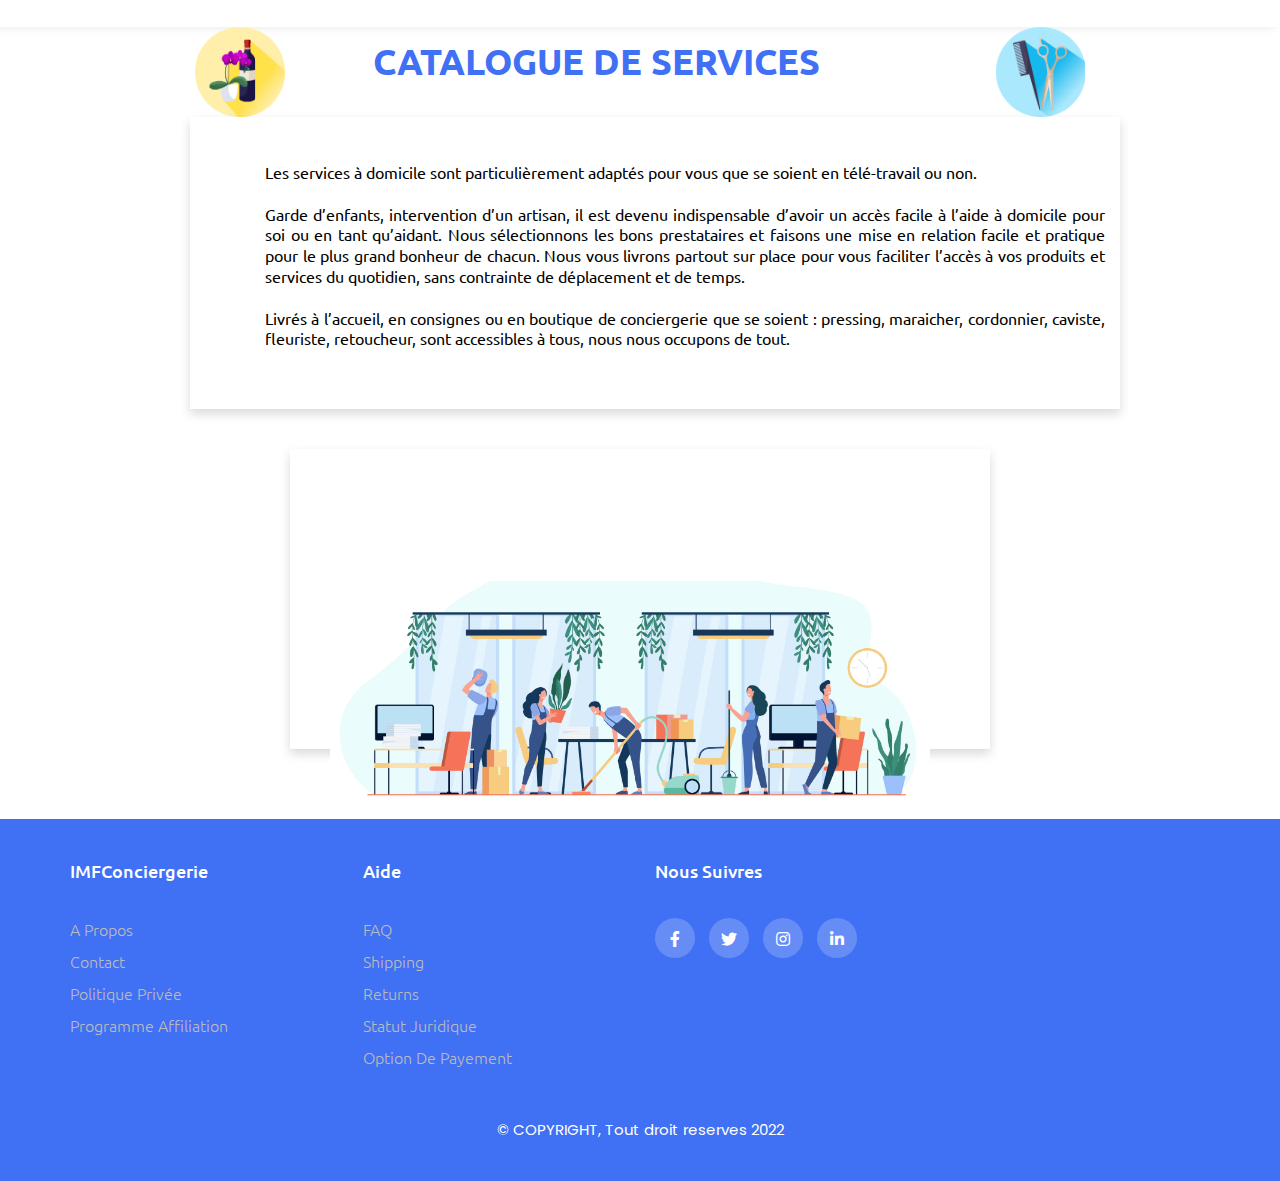
==== commit 2371248b: "ajout de index.html" ====
--- a/index.html
+++ b/index.html
@@ -12,13 +12,13 @@
       <div class="logo">
         <a href="#">IMFConciergerie</a>
       </div>
-      <ul class="nav-links">
-        <li><a href="index.html">Acceuil</a></li>
-        <li><a href="#">Services</a></li>
-        <li><a href="#">Abonnements</a></li>
-        <li><a href="contact.html">Contact</a></li>
+      <ul class="nav-links" >
+        <li><a href="index.html" style=" font-size: 20px;">Acceuil</a></li>
+        <li><a href="#" style=" font-size: 20px;">Services</a></li>
+        <li><a href="#" style=" font-size: 20px;">Abonnements</a></li>
+        <li><a href="contact.html" style=" font-size: 20px;">Contact</a></li>
       </ul>
-	 <a href="formulaire.html"><figure><img src="images/login.png" alt="connexion" style="height: 40px; width: auto;"><figcaption></figcaption></figure>Login</a> 
+	 <a href="formulaire.html"><figure><img src="images/login.png" alt="connexion" style="height: 40px; width: auto; margin-right: 20px; font-size: 20px;"><figcaption></figcaption></figure>Login</a> 
     </div>
   </nav>
   <section class="home"></section>
@@ -33,31 +33,16 @@
 			
 			</div><br><br><br>
 			
-		<div class=content>
-			<div class="cade">
+		<div class=content style="width: 900px;" >
+			<div class="cade"  style="width: 1000px;">
 
-				<div class="element_gauche">
+				<div class="element_gauche" style="width: 900px;">
 					IMF CONCIERGERIE est un services d'assistance personnels nous, vous offrons le temps de profiter de la vie.
 					Détendez-vous ! Nous nous occupons de tout, pour vous.
 					Rendez-vous sur votre page « Services ». 
 					Une larges gamme de services pour les particuliers et pour les professionnels vous attendent <br><br>
 					Les experts sont là ! Ménagez-vous du temps pour faire ce que vous aimez ! Allez! Consacrez votre temps libre à vos proches, à vos amis
 					et surtout à vous ! Confiez nous vos projets, ils méritent l’attention et le support d’une équipe professionnelle !
-				</div>
-			</div>
-
-			<div class="cade">
-				<figure class="hover-img">
-					<img src="images/img5.jpg"/>
-					<figcaption>
-					  <h3>Passer une commande</h3>
-					</figcaption>
-				</figure>
-			</div>
-
-			<div class="cade">
-				<div class="element_droit">
-					
 					L’équipe de IMF CONCIERGERIE et les partenaires commerciaux sont des spécialistes dans les domaines des services aux personnes
 			    	et aux entreprises, de l’horeca, de la logistique, du secrétariat, de l’ICT, du web…
 			    	Nous vous mettons en relation avec notre réseau du savoir-faire pour s’occuper de vos corvées, réaliser vos envies,
@@ -67,6 +52,9 @@
 			 		vie privée et votre vie professionnelle.<br><br>
 				</div>
 			</div>
+
+			
+
 		</div>
 
 			
@@ -81,32 +69,33 @@
 			<h2 class="titre">CATALOGUE DE SERVICES</h2><br><br>
 			<img src="images/Picto_Coiffeur.png" alt="coiffeur" style="width: 90px; height: 90px; margin-right: 100px;">
 		</div>
-			<div class=content>
-				<div class="cade">
-					<div class="element_gauche">
+			<div class=content style="width: 900px;">
+				<div class="cade" style="width: 1000px;">
+					<div class="element_gauche" style="width: 900px;">
 						Les services à domicile sont particulièrement adaptés pour vous que se soient en télé-travail ou non. <br><br> Garde d’enfants,
 						intervention d’un artisan, il est devenu indispensable d’avoir un accès facile à l’aide à domicile pour soi ou en tant qu’aidant.
 						Nous sélectionnons les bons prestataires et faisons une mise en relation facile et pratique pour le plus grand bonheur de chacun.
-					</div>
-				</div>
-			<div class="cade">
-				<figure class="hover-img">
-					<img src="images/img1.jpg"/>
-					<figcaption>
-					  <h3>Consulter <br><br> Nos services</h3>
-					</figcaption>
-				</figure>	
-			</div>
-				<div class="cade">
-					<div class="element_droit">
 						Nous vous livrons partout sur place pour vous faciliter
 						l’accès à vos produits et services du quotidien, sans contrainte de déplacement et de temps. <br><br>
 						Livrés à l’accueil, en consignes ou en boutique de conciergerie que se soient : pressing, maraicher, cordonnier, caviste, fleuriste, retoucheur,
 						sont accessibles à tous, nous nous occupons de tout.
 					</div>
 				</div>
+			</p><br><br><br>
+			
+				<div class="content" style="width: 700px;">
+			<div class="cade" style="width: 800px; height: 300px; margin-top: 40px;">
+				<figure class="hover-img" style="width: 600px; margin-left: 40px; ">
+					<img src="images/fonx.jpg"/>
+					<figcaption>
+					  <h3>Consulter <br><br> Nos services</h3>
+					</figcaption>
+				</figure>	
+			</div>
+		</div>
+				
 </div>
-	</p><br><br><br>
+	<br><br><br>
 
 <!-- Pied de page-->
 <footer class="footer">
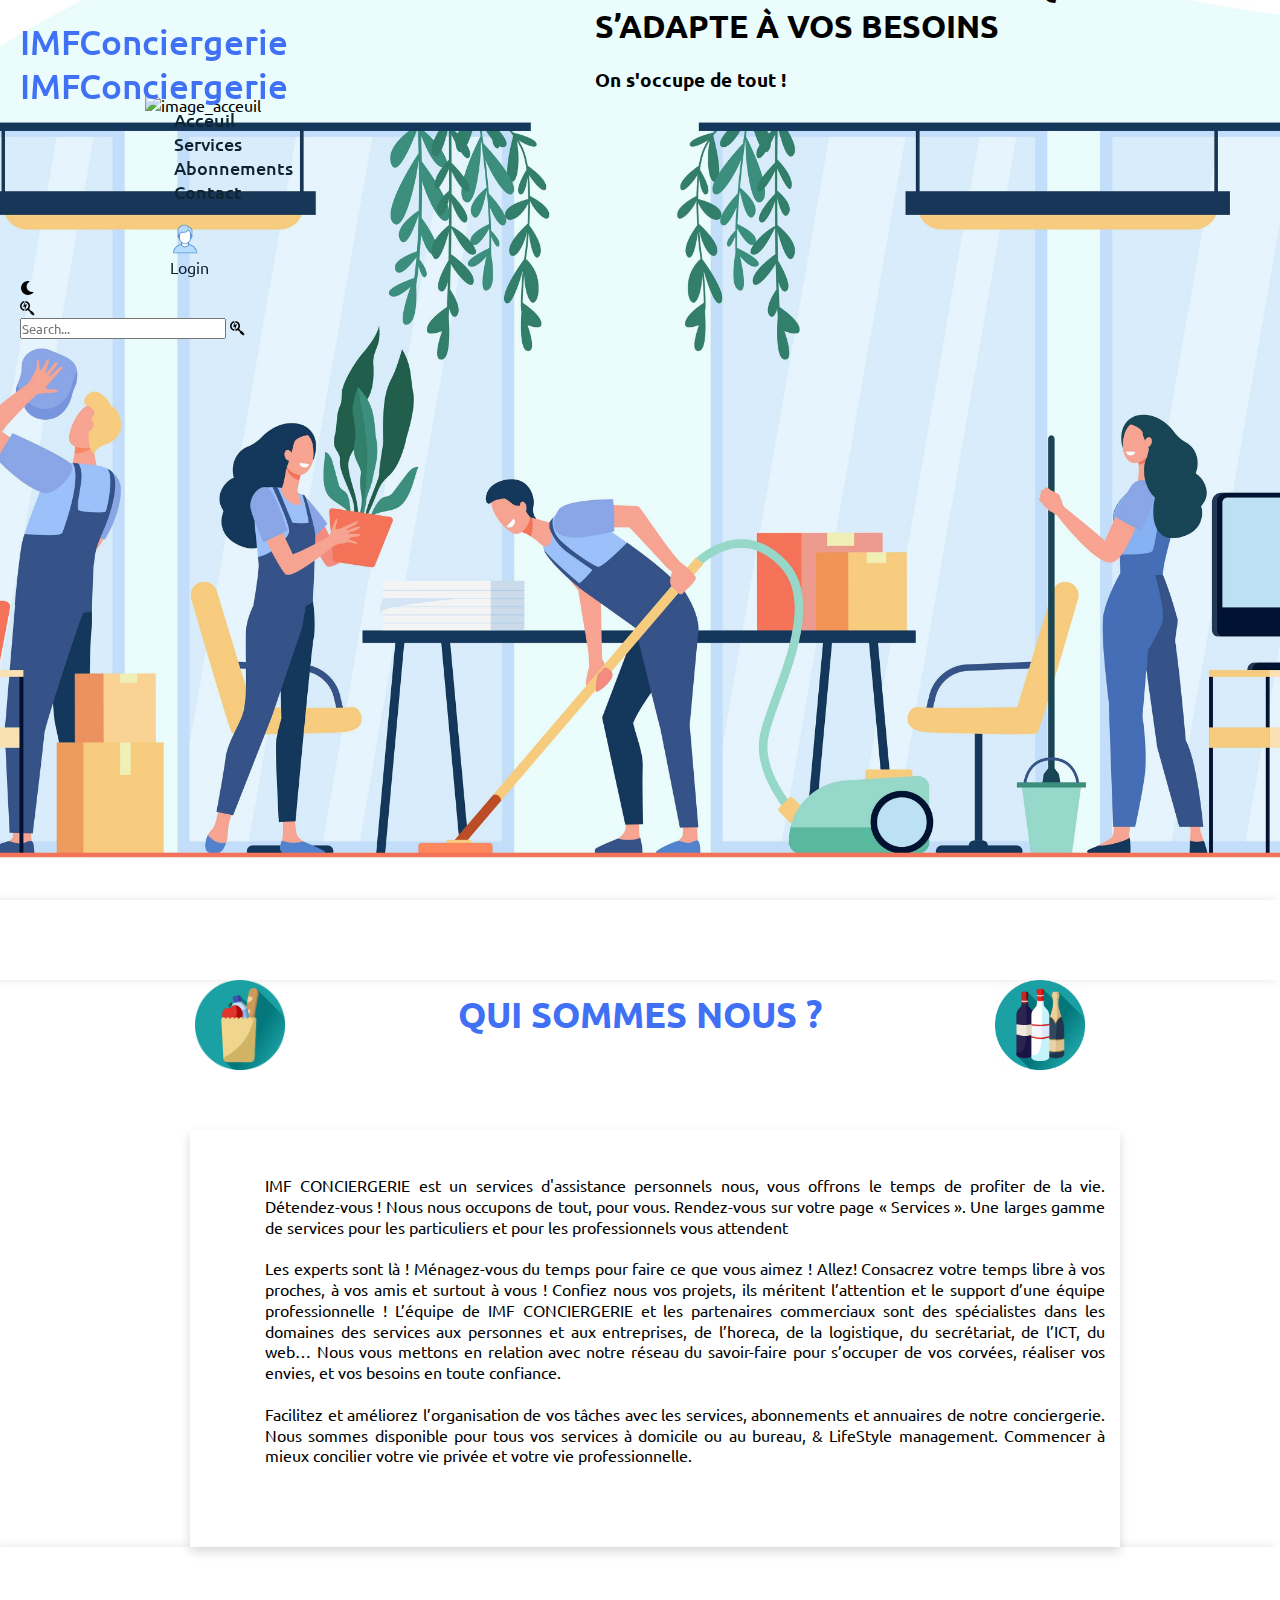
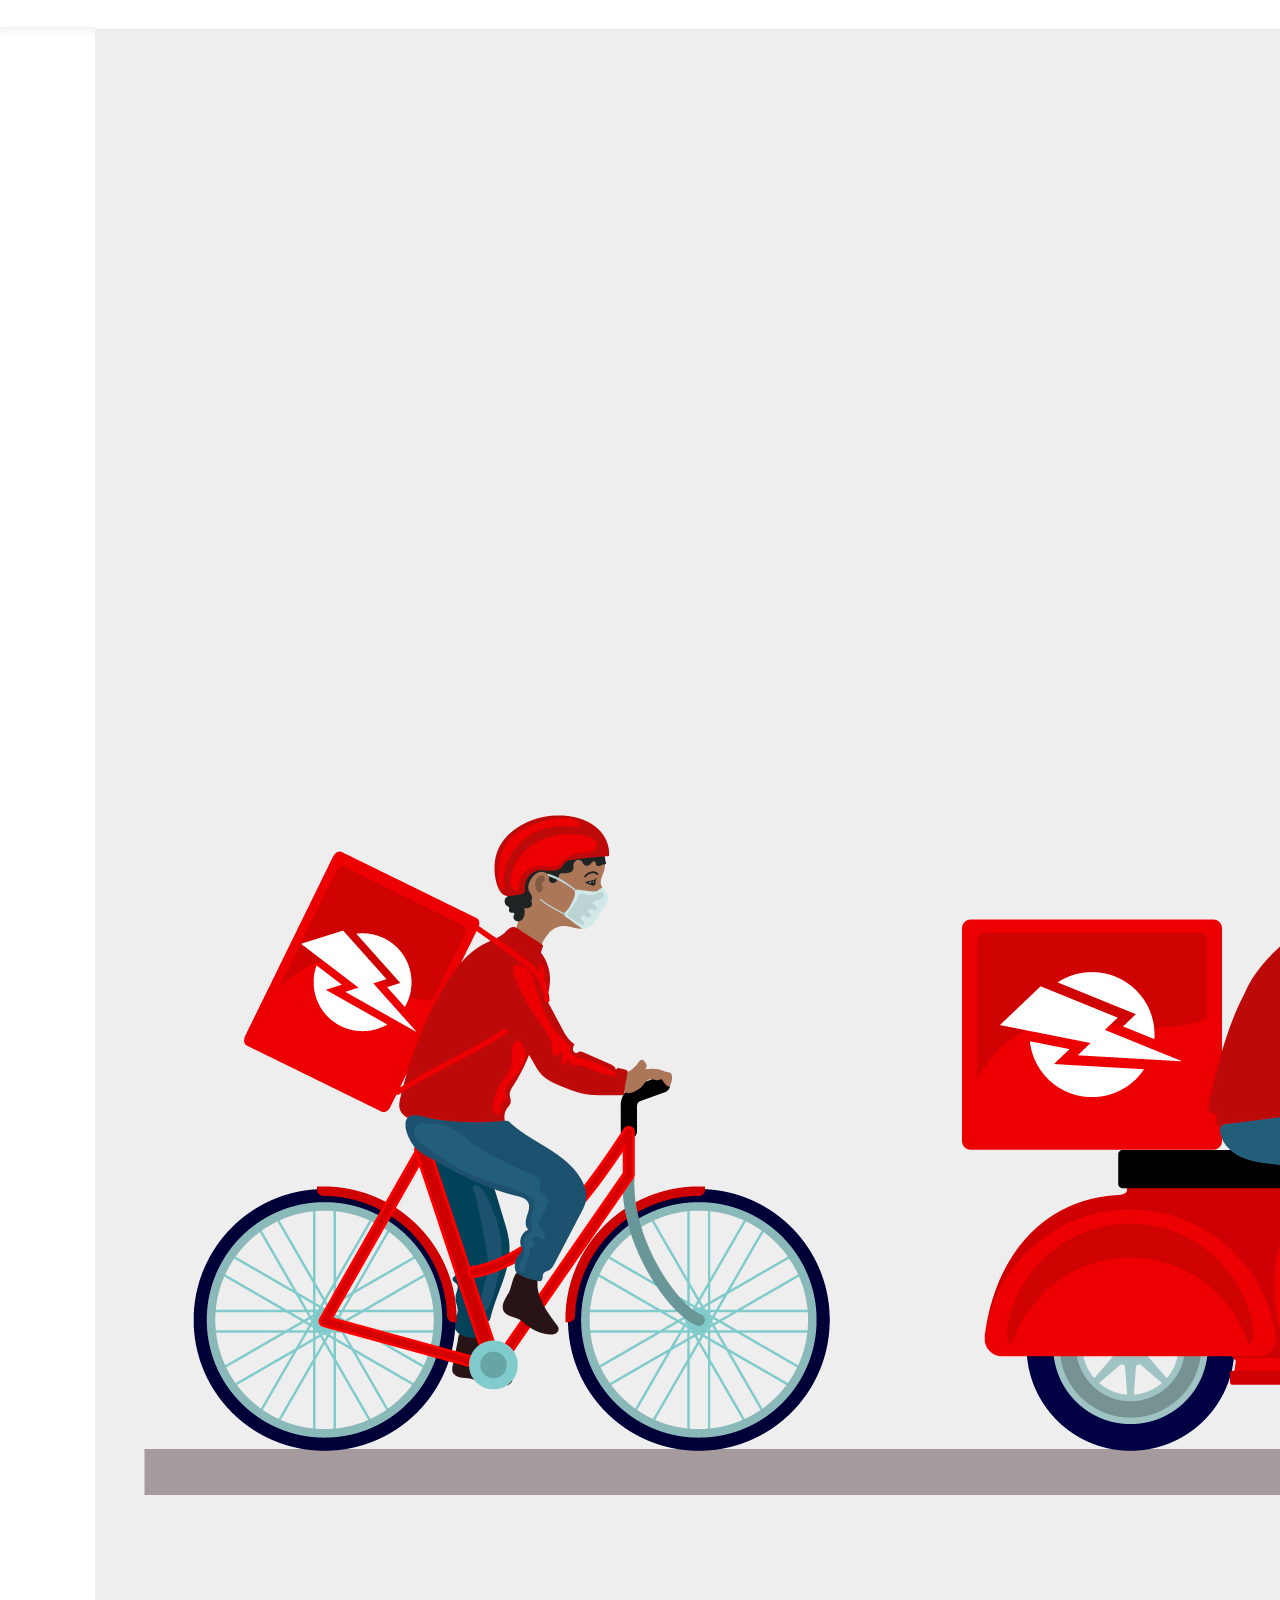
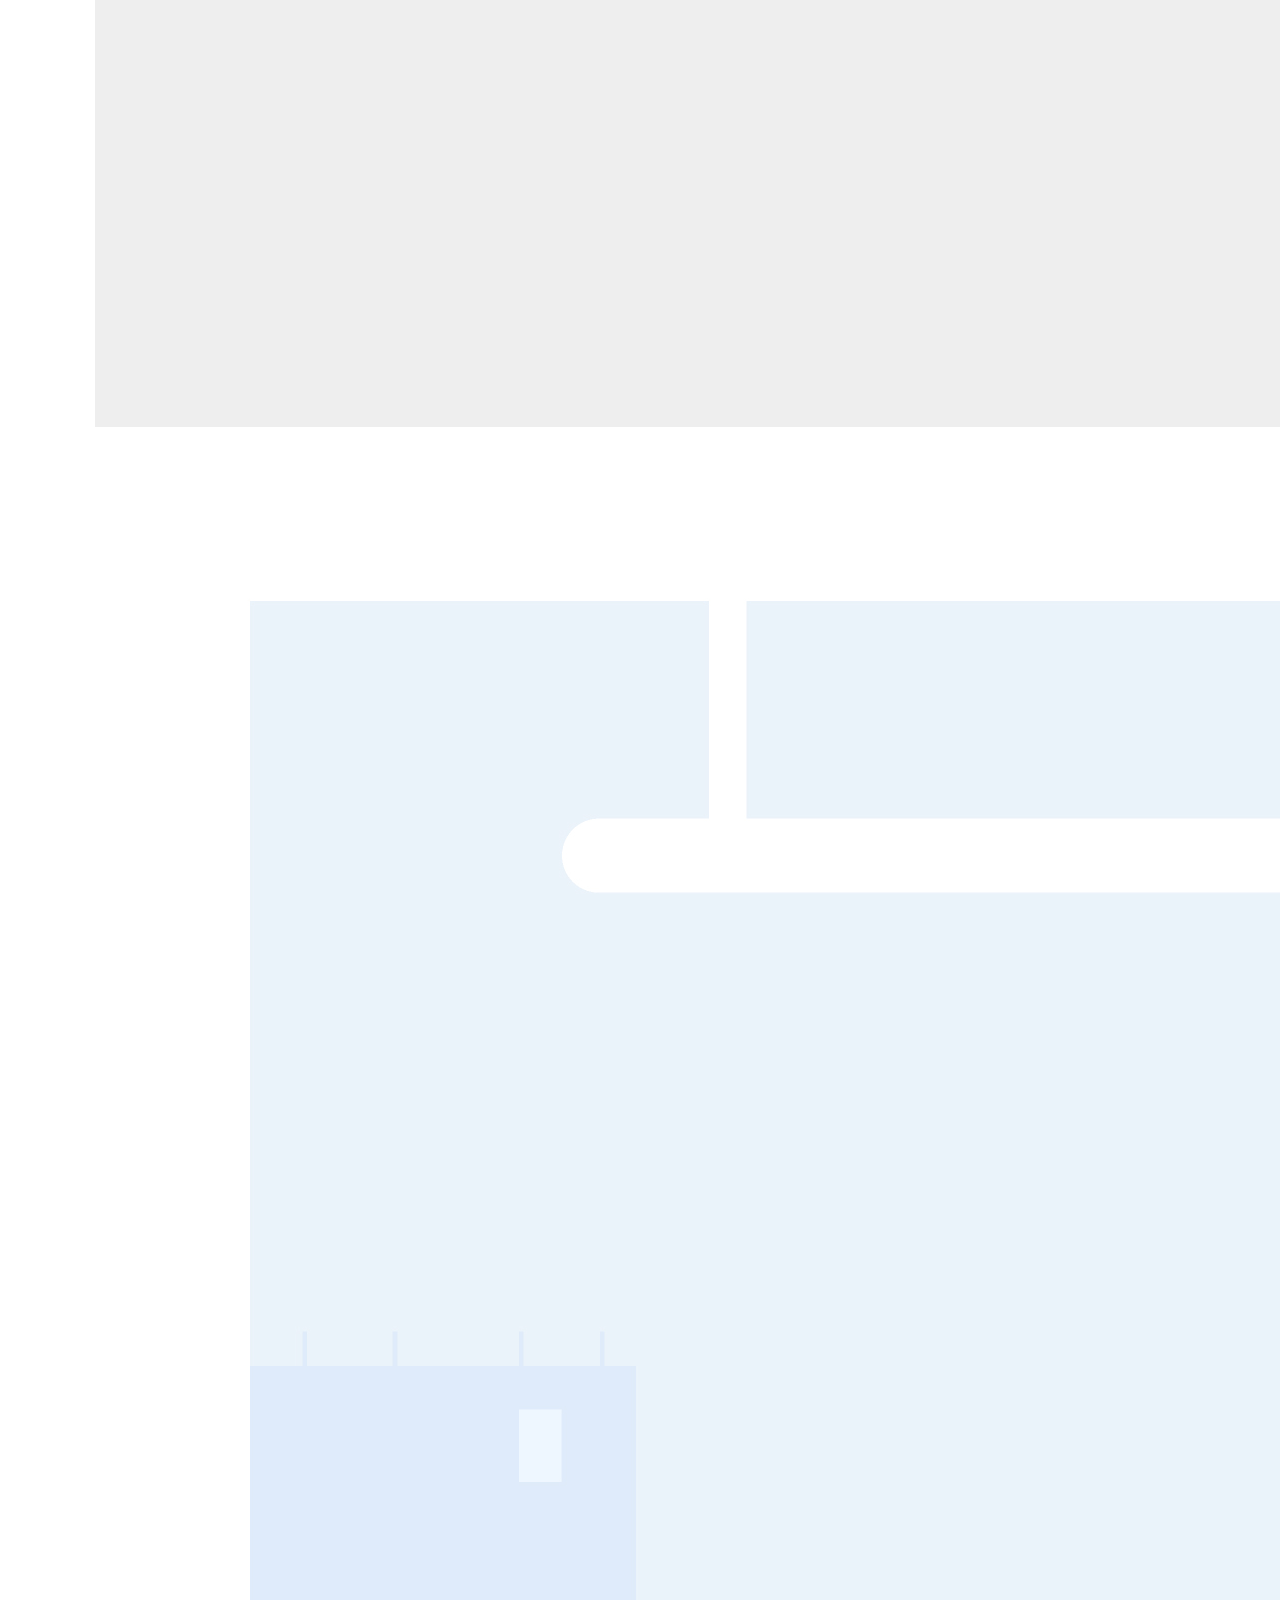
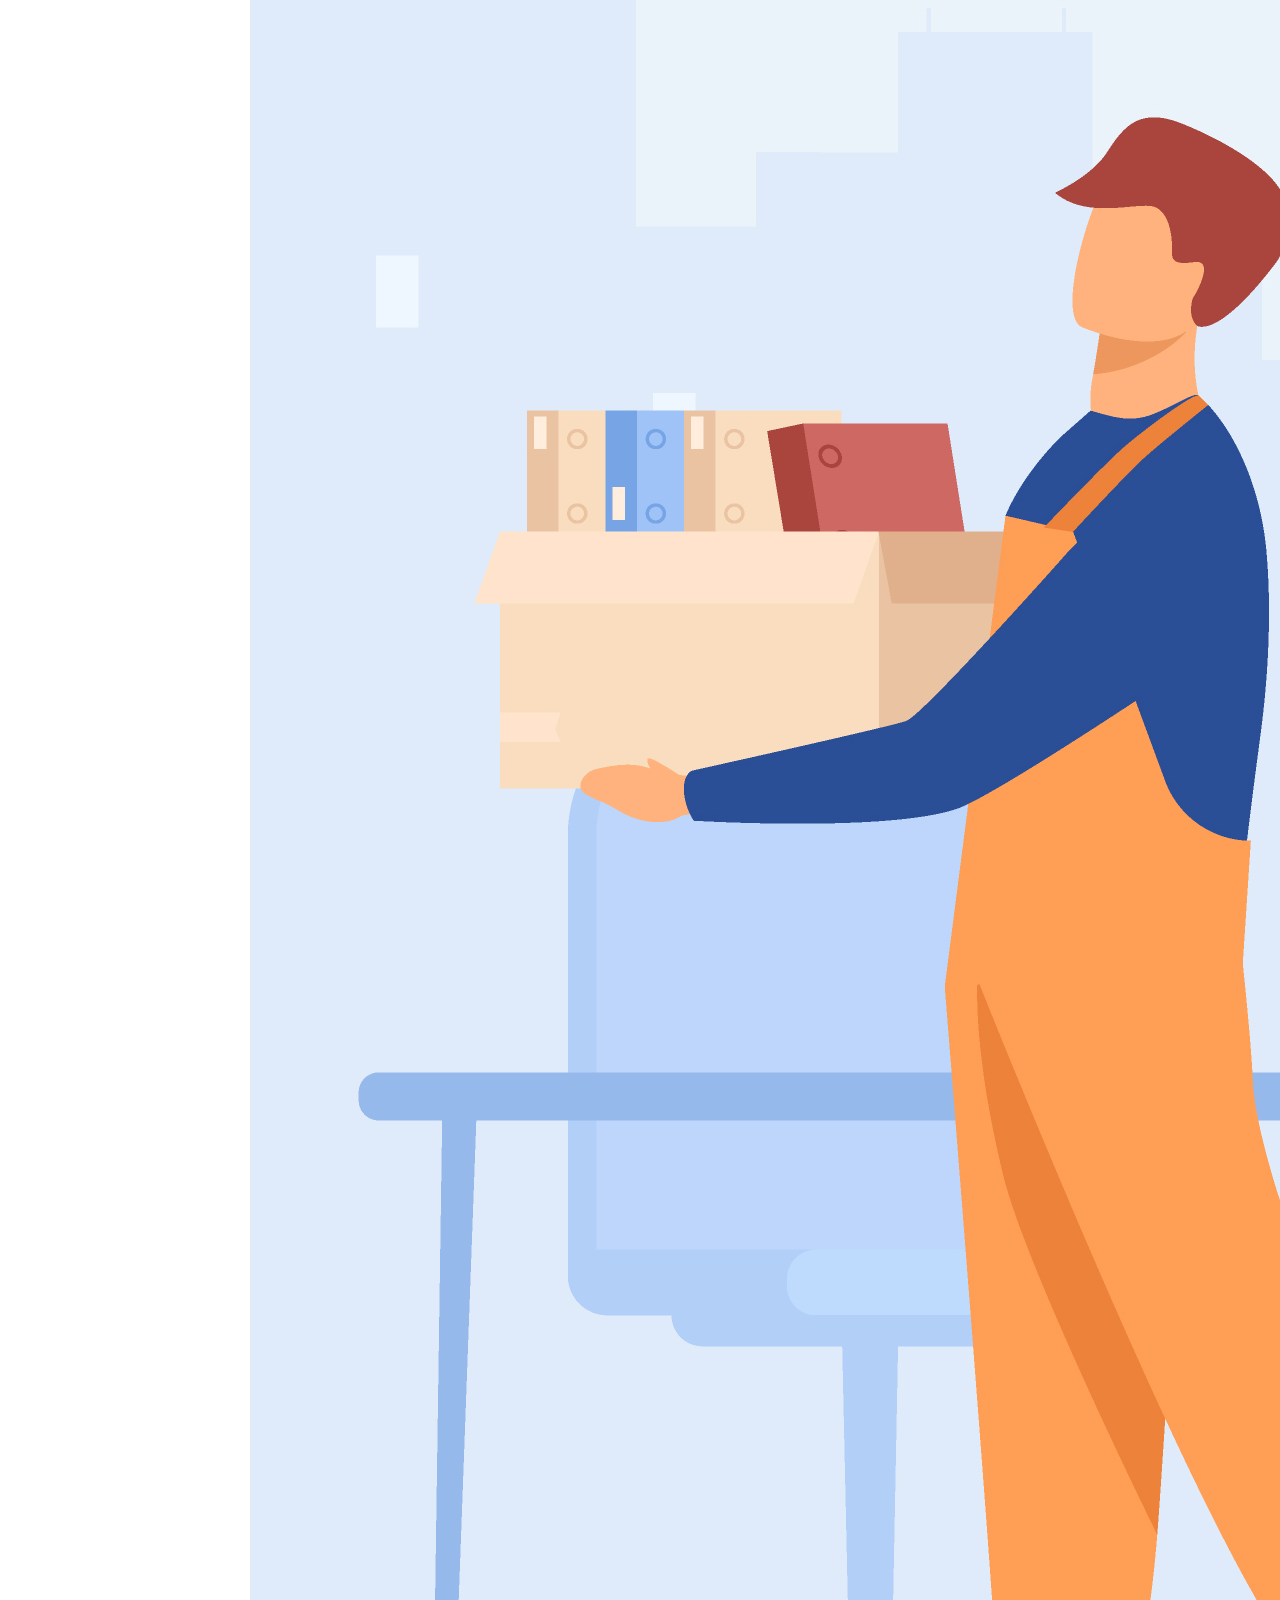
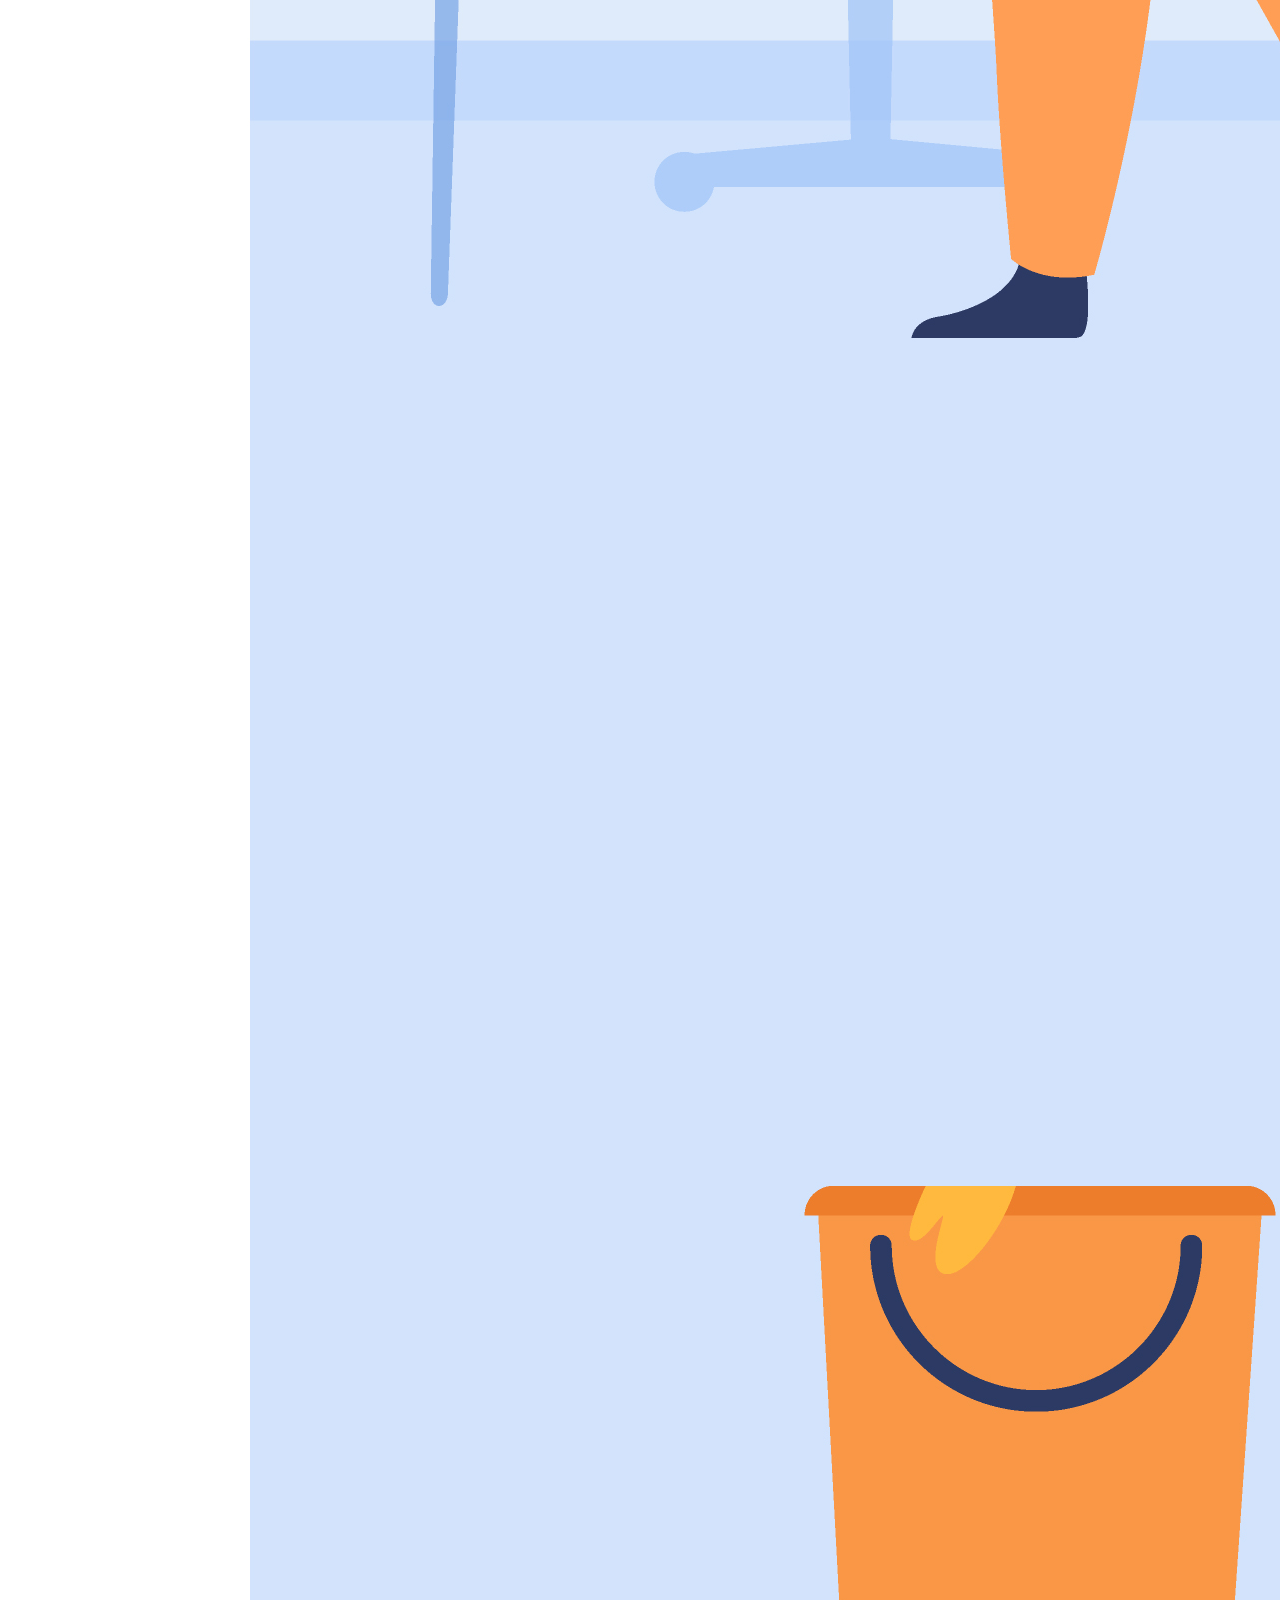
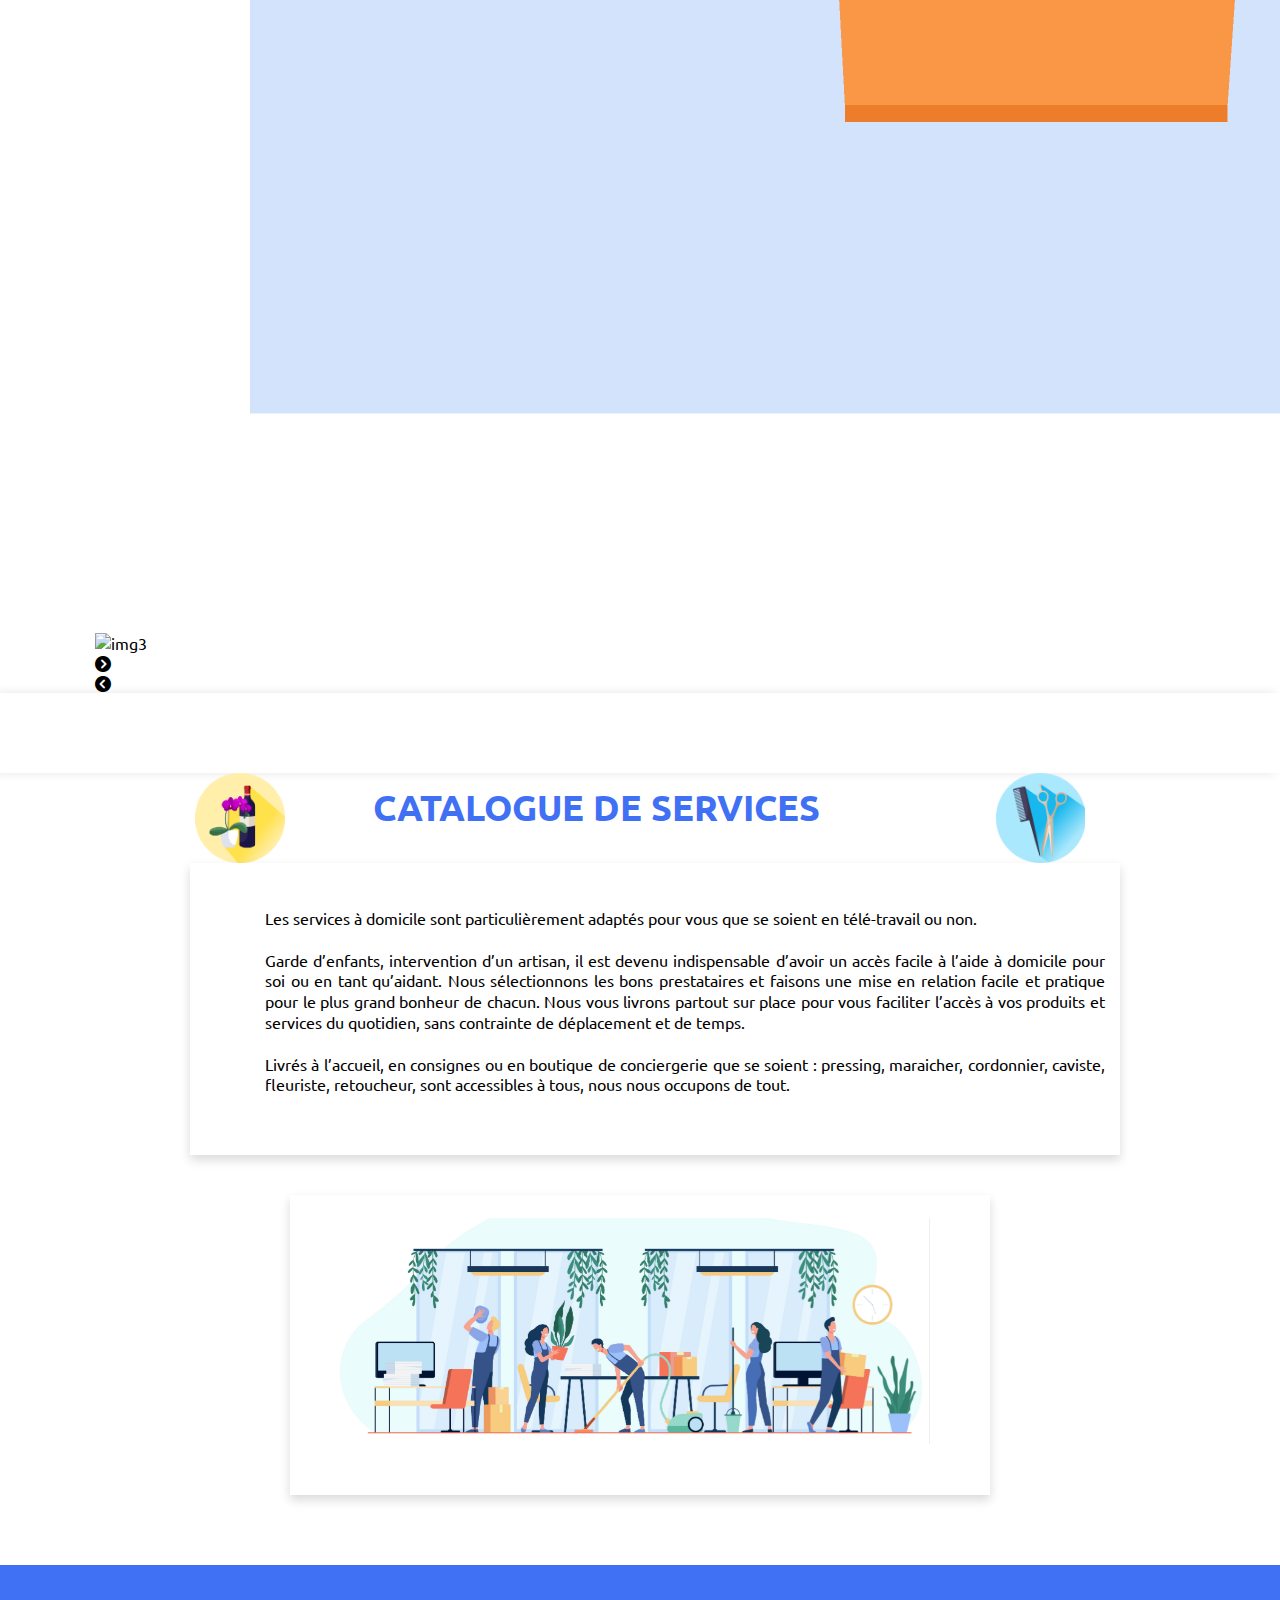
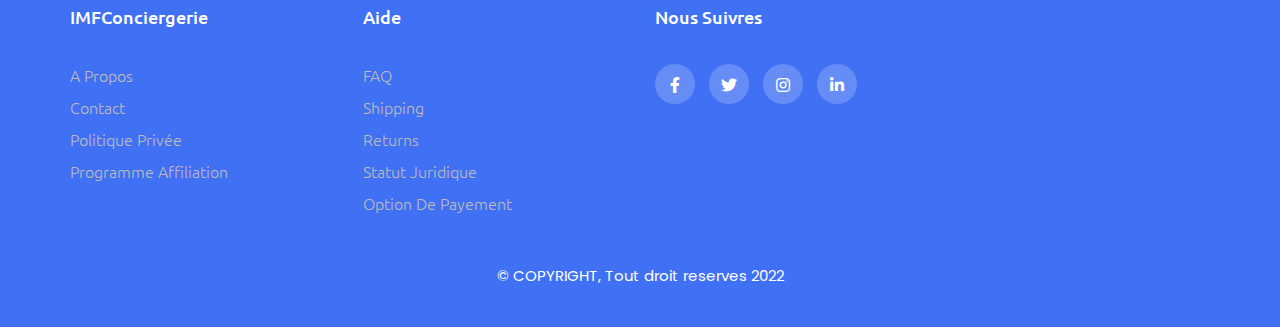
==== commit 6ef070f1: "ajout de index.html" ====
--- a/index.html
+++ b/index.html
@@ -4,24 +4,69 @@
     <meta charset="UTF-8">
     <title> My Conciergerie</title>
     <link rel="stylesheet" href="style_acceuil.css">
-	<link rel="stylesheet" type="text/css" href="https://cdnjs.cloudflare.com/ajax/libs/font-awesome/5.15.1/css/all.min.css">
+	<link rel="stylesheet" href="font/css/all.css">
+    <link rel="stylesheet" href="font/svgs/solid">
    </head>
 <body>
-  <nav>
-    <div class="nav-content">
-      <div class="logo">
-        <a href="#">IMFConciergerie</a>
-      </div>
-      <ul class="nav-links" >
-        <li><a href="index.html" style=" font-size: 20px;">Acceuil</a></li>
-        <li><a href="#" style=" font-size: 20px;">Services</a></li>
-        <li><a href="#" style=" font-size: 20px;">Abonnements</a></li>
-        <li><a href="contact.html" style=" font-size: 20px;">Contact</a></li>
-      </ul>
-	 <a href="formulaire.html"><figure><img src="images/login.png" alt="connexion" style="height: 40px; width: auto; margin-right: 20px; font-size: 20px;"><figcaption></figcaption></figure>Login</a> 
-    </div>
-  </nav>
-  <section class="home"></section>
+ 
+	<nav>
+        <div class="nav-bar">
+            <i class='bx bx-menu sidebarOpen' ></i>
+            <span class="logo navLogo"><a href="#">IMFConciergerie</a></span>
+
+            <div class="menu">
+                <div class="logo-toggle">
+                    <span class="logo"><a href="#">IMFConciergerie</a></span>
+                    <i class='bx bx-x siderbarClose'></i>
+                </div>
+
+                <ul class="nav-links"style="margin-left: 150px">
+                    <li><a href="index.html">Acceuil</a></li>
+                    <li><a href="#">Services</a></li>
+                    <li><a href="abonnement.html">Abonnements</a></li>
+                    <li><a href="contact.html">Contact</a></li>
+					<a href="formulaire.html" style="margin-left: 50px;"><figure><img src="images/login.png" alt="connexion" style="height: 30px; width: auto; "><figcaption></figcaption></figure>Login</a> 
+        
+                </ul>
+            </div>
+
+            <div class="darkLight-searchBox">
+                <div class="dark-light">
+                    <i class="fa-solid fa-moon"></i>
+                   
+                </div>
+
+                <div class="searchBox">
+                   <div class="searchToggle">
+				
+                    <i class="fa-brands fa-searchengin"></i>
+                   </div>
+
+                    <div class="search-field">
+                        <input type="text" placeholder="Search...">
+						<i class="fa-brands fa-searchengin"></i>
+						
+                       
+                    </div>
+                </div>
+            </div>
+        </div>
+    </nav>
+	
+  <section class="home">
+	<div class="content">
+	<div class="genie">
+		<img src="images/genie.png" alt="image_acceuil" style="width: 180px; margin-top: 95px; margin-left: 50px;">
+	</div>
+	<div class="actu" style="width: auto; margin-left: 500px; margin-top: -350px;">
+		<h1>Feel Lighter, work Better</h1>
+		<h1> IMFConciergerie </h1> <br>
+		<h3>Bien plus qu’une conciergerie digitale,</h3>
+		<h3>IMFConciergerie se met au service de tous vos besoins du quotidien.</h3><br>
+		<h1> LA CONCIERGERIE DIGITALE QUI S’ADAPTE À VOS BESOINS</h1><br>
+		<h3>			On s'occupe de tout !</h3></div>
+	</div>
+  </section>
 
 
 		<p class="text">
@@ -52,16 +97,27 @@
 			 		vie privée et votre vie professionnelle.<br><br>
 				</div>
 			</div>
-
-			
-
-		</div>
-
-			
-
+		</div>
 		</p>
 
-
+		<p class="text">
+			<div class="content">
+
+				<div class="slider">
+					<img src="images/img3.jpg" alt="img1" class="img__slider active" />
+					<img src="images/img4.jpg" alt="img2" class="img__slider" />
+					<img src="images/img2.jpg" alt="img3" class="img__slider" />
+					<div class="suivant">
+						<i class="fas fa-chevron-circle-right"></i>
+					</div>
+					<div class="precedent">
+						<i class="fas fa-chevron-circle-left"></i>
+					</div>
+				</div>
+				
+
+			</div>
+	</p>
 
 	<p class="text">
 		<div class="content">
@@ -88,7 +144,7 @@
 				<figure class="hover-img" style="width: 600px; margin-left: 40px; ">
 					<img src="images/fonx.jpg"/>
 					<figcaption>
-					  <h3>Consulter <br><br> Nos services</h3>
+					  <h4>Consulter <br><br> Nos services</h4>
 					</figcaption>
 				</figure>	
 			</div>
@@ -136,16 +192,51 @@
 </footer>
 
 
-  <script>
-  let nav = document.querySelector("nav");
-    window.onscroll = function() {
-      if(document.documentElement.scrollTop > 20){
-        nav.classList.add("sticky");
-      }else {
-        nav.classList.remove("sticky");
-      }
-    }
-  </script>
+ <script>
+let img__slider = document.getElementsByClassName('img__slider');
+
+let etape = 0;
+
+let nbr__img = img__slider.length;
+
+let precedent = document.querySelector('.precedent');
+let suivant = document.querySelector('.suivant');
+
+function enleverActiveImages() {
+    for(let i = 0 ; i < nbr__img ; i++) {
+        img__slider[i].classList.remove('active');
+    }
+}
+
+suivant.addEventListener('click', function() {
+    etape++;
+    if(etape >= nbr__img) {
+        etape = 0;
+    }
+    enleverActiveImages();
+    img__slider[etape].classList.add('active');
+})
+
+precedent.addEventListener('click', function() {
+    etape--;
+    if(etape < 0) {
+        etape = nbr__img - 1;
+    }
+    enleverActiveImages();
+    img__slider[etape].classList.add('active');
+})
+
+setInterval(function() {
+    etape++;
+    if(etape >= nbr__img) {
+        etape = 0;
+    }
+    enleverActiveImages();
+    img__slider[etape].classList.add('active');
+}, 3000)
+ </script>
+
+<script src="js/app.js"></script>
 
 </body>
 </html>
--- a/style_acceuil.css
+++ b/style_acceuil.css
@@ -38,8 +38,9 @@
   color: #fff;
 }
 .nav-content .nav-links{
-  margin-right: 250px;
+  margin-right: -200px;
   display: flex;
+ 
 }
 .nav-content .nav-links li{
   list-style: none;
@@ -303,7 +304,7 @@
     justify-content: center;
     margin-left: 20px;
     margin-right: auto;
-    margin-top: 117px;
+    
   }
   
   .hover-img * {
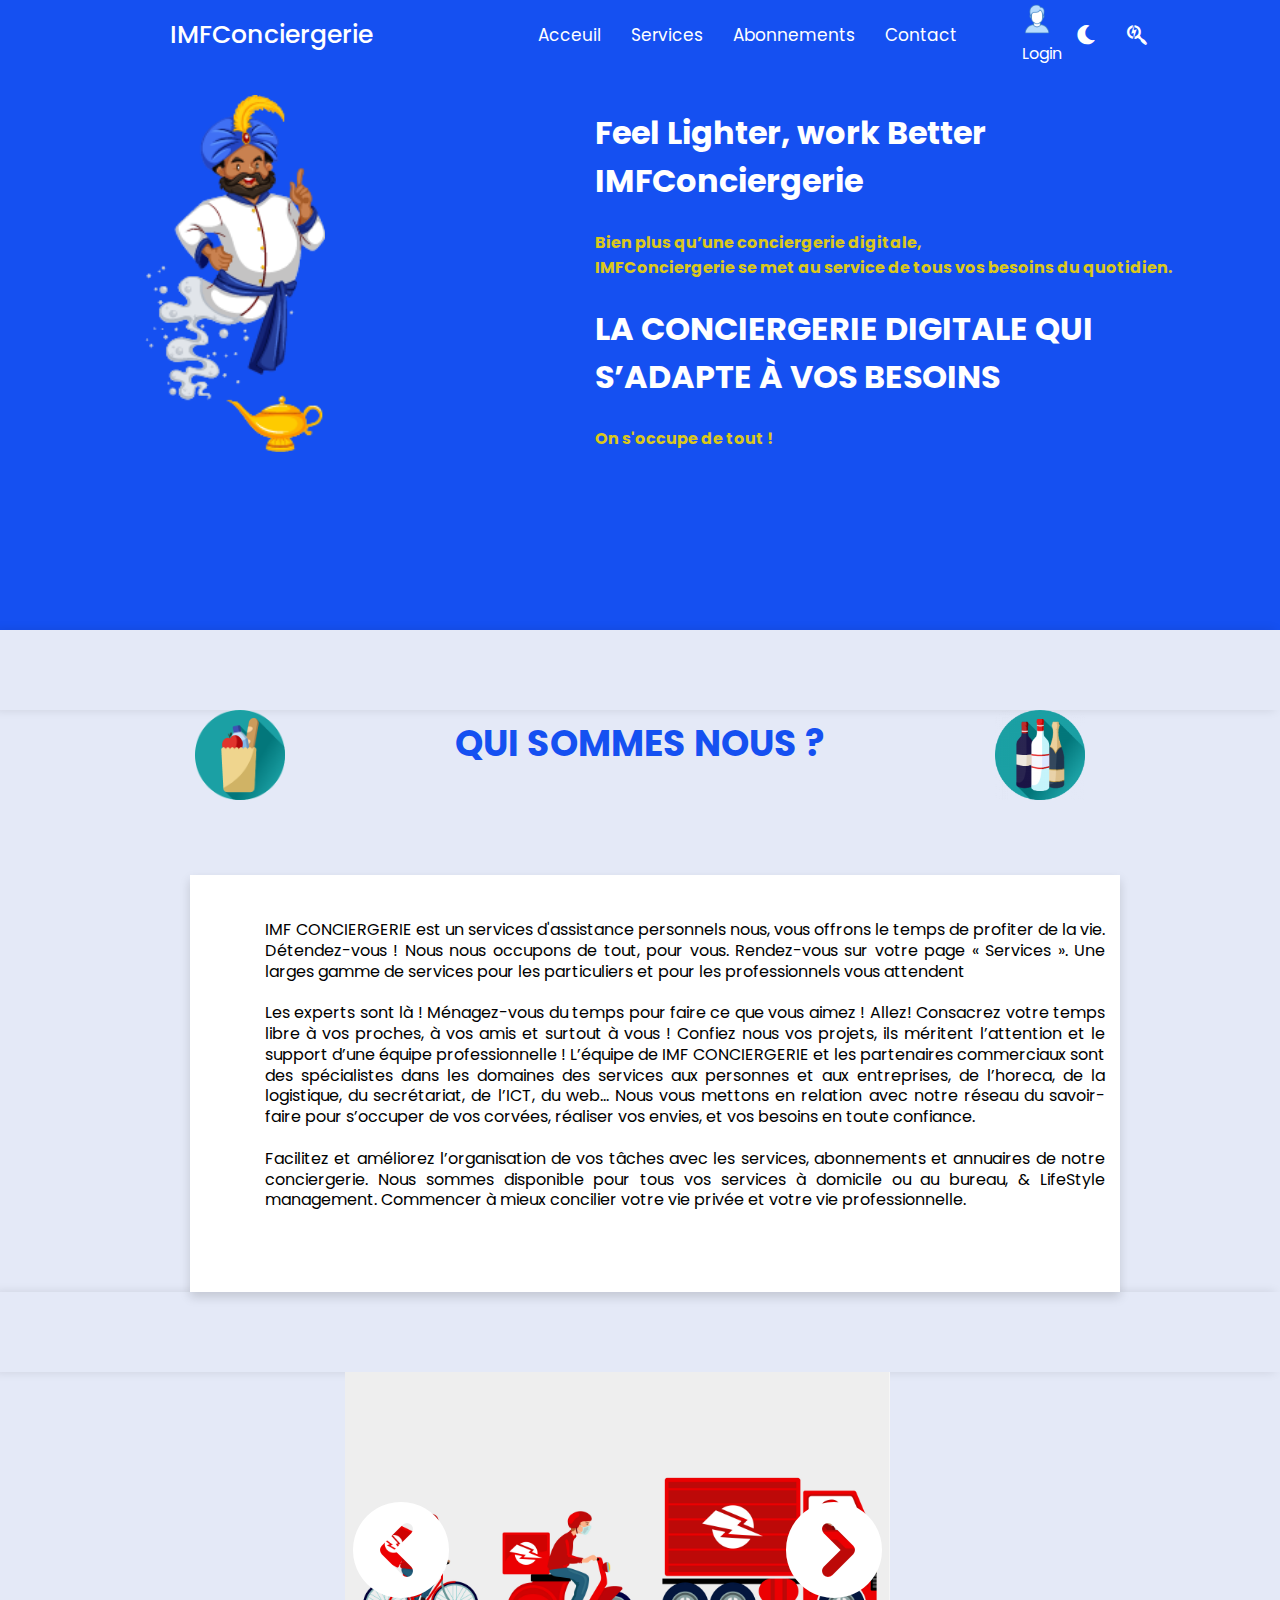
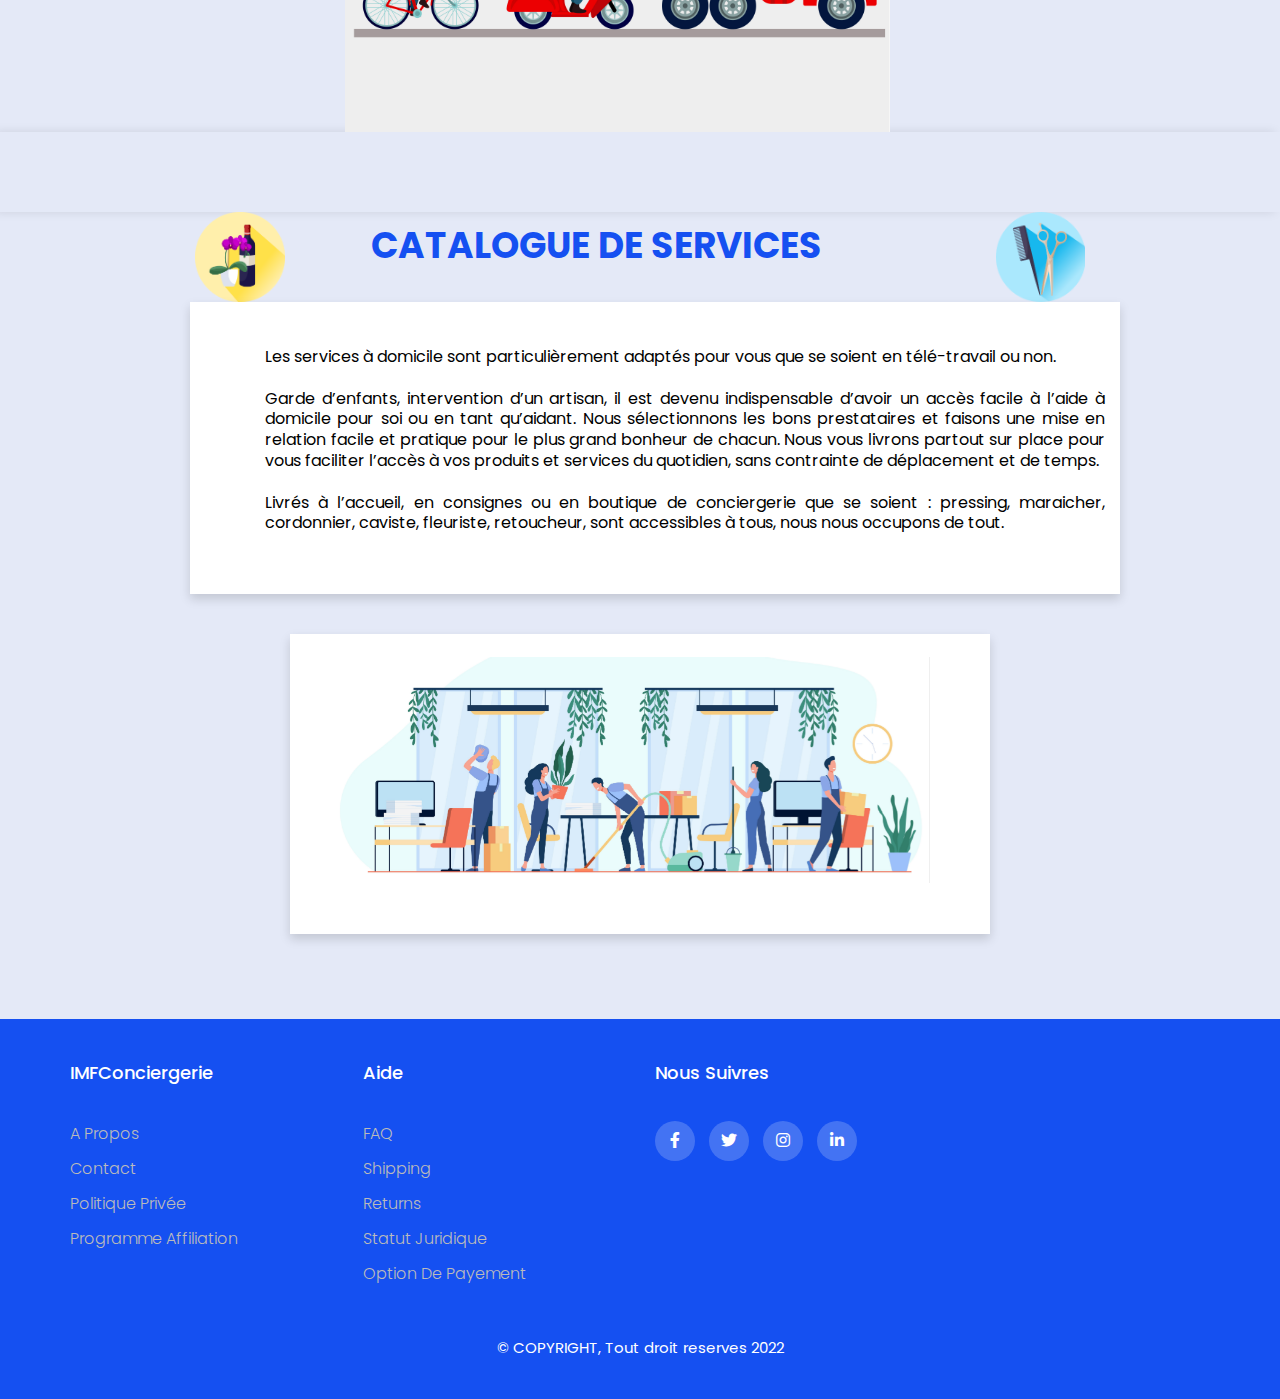
==== commit b747fd82: "ajout de index.html" ====
--- a/index.html
+++ b/index.html
@@ -11,7 +11,7 @@
  
 	<nav>
         <div class="nav-bar">
-            <i class='bx bx-menu sidebarOpen' ></i>
+			<i class="fa-solid fa-bars sidebarOpen"></i>
             <span class="logo navLogo"><a href="#">IMFConciergerie</a></span>
 
             <div class="menu">
--- a/style_acceuil.css
+++ b/style_acceuil.css
@@ -1,73 +1,314 @@
 /* Google Font Link */
-@import url('https://fonts.googleapis.com/css2?family=Poppins:wght@400;500;600;700&family=Ubuntu:wght@400;500;700&display=swap');
+
+/* ===== Google Font Import - Poppins ===== */
+@import url('https://fonts.googleapis.com/css2?family=Poppins:wght@300;400;500;600&display=swap');
+
 *{
-  margin: 0;
-  padding: 0;
-  box-sizing: border-box;
-  text-decoration: none;
-  font-family: 'Ubuntu', sans-serif;
-}
+    margin: 0;
+    padding: 0;
+    box-sizing: border-box;
+    font-family: 'Poppins', sans-serif;
+    transition: all 0.4s ease;;
+}
+
+
+/* ===== Colours ===== */
+:root{
+    --body-color: #E4E9F7;
+    --nav-color: #1550f1;
+    --side-nav: #010718;
+    --text-color: #FFF;
+    --search-bar: #F2F2F2;
+    --search-text: #010718;
+}
+
+body{
+    height: 100vh;
+    background-color: var(--body-color);
+}
+
+body.dark{
+    --body-color: #18191A;
+    --nav-color: #242526;
+    --side-nav: #242526;
+    --text-color: #CCC;
+    --search-bar: #242526;
+}
+
 nav{
-  position: fixed;
-  top: 0;
-  left: 0;
+    position: fixed;
+    top: 0;
+    left: 0;
+    height: 70px;
+    width: 100%;
+    background-color: var(--nav-color);
+    z-index: 100;
+}
+
+body.dark nav{
+    border: 1px solid #393838;
+
+}
+
+nav .nav-bar{
+    position: relative;
+    height: 100%;
+    max-width: 1000px;
+    width: 100%;
+    background-color: var(--nav-color);
+    margin: 0 auto;
+    padding: 0 30px;
+    display: flex;
+    align-items: center;
+    justify-content: space-between;
+}
+
+nav .nav-bar .fa-bars{
+    color: var(--text-color);
+    font-size: 25px;
+    padding: 5px;
+    cursor: pointer;
+    display: none;
+}
+
+nav .nav-bar .logo a{
+    font-size: 25px;
+    font-weight: 500;
+    color: var(--text-color);
+    text-decoration: none;
+}
+
+.menu .logo-toggle{
+    display: none;
+}
+
+.nav-bar .nav-links{
+    display: flex;
+    align-items: center;
+}
+
+.nav-bar .nav-links li{
+    margin: 0 5px;
+    list-style: none;
+}
+
+.nav-links li a{
+    position: relative;
+    font-size: 17px;
+    font-weight: 400;
+    color: var(--text-color);
+    text-decoration: none;
+    padding: 10px;
+}
+
+.nav-links li a::before{
+    content: '';
+    position: absolute;
+    left: 50%;
+    bottom: 0;
+    transform: translateX(-50%);
+    height: 6px;
+    width: 6px;
+    border-radius: 50%;
+    background-color: var(--text-color);
+    opacity: 0;
+    transition: all 0.3s ease;
+}
+
+.nav-links li:hover a::before{
+    opacity: 1;
+}
+
+.nav-bar .darkLight-searchBox{
+    display: flex;
+    align-items: center;
+}
+
+.darkLight-searchBox .dark-light,
+.darkLight-searchBox .searchToggle{
+    height: 40px;
+    width: 40px;
+    display: flex;
+    align-items: center;
+    justify-content: center;
+    margin: 0 5px;
+}
+
+.dark-light i,
+.searchToggle i{
+    position: absolute;
+    color: var(--text-color);
+    font-size: 22px;
+    cursor: pointer;
+    transition: all 0.3s ease;
+}
+
+.dark-light i.sun{
+    opacity: 0;
+    pointer-events: none;
+}
+
+.dark-light.active i.sun{
+    opacity: 1;
+    pointer-events: auto;
+}
+
+.dark-light.active i.moon{
+    opacity: 0;
+    pointer-events: none;
+}
+
+.searchToggle i.cancel{
+   
+    pointer-events: none;
+}
+
+.searchToggle.active i.cancel{
+ 
+    pointer-events: auto;
+}
+
+.searchToggle.active i.search{
+ 
+    pointer-events: none;
+}
+
+.searchBox{
+    position: relative;
+}
+
+.searchBox .search-field{
+    position: absolute;
+    bottom: -85px;
+    right: 5px;
+    height: 50px;
+    width: 300px;
+    display: flex;
+    align-items: center;
+    background-color: var(--nav-color);
+    padding: 3px;
+    border-radius: 6px;
+    box-shadow: 0 5px 5px rgba(0, 0, 0, 0.1);
+    opacity: 0;
+    pointer-events: none;
+    transition: all 0.3s ease;
+}
+
+.searchToggle.active ~ .search-field{
+    bottom: -74px;
+    opacity: 1;
+    pointer-events: auto;
+}
+
+.search-field::before{
+    content: '';
+    position: absolute;
+    right: 14px;
+    top: -4px;
+    height: 12px;
+    width: 12px;
+    background-color: var(--nav-color);
+    transform: rotate(-45deg);
+    z-index: -1;
+}
+
+.search-field input{
+    height: 100%;
+    width: 100%;
+    padding: 0 45px 0 15px;
+    outline: none;
+    border: none;
+    border-radius: 4px;
+    font-size: 14px;
+    font-weight: 400;
+    color: var(--search-text);
+    background-color: var(--search-bar);
+}
+
+body.dark .search-field input{
+    color: var(--text-color);
+}
+
+.search-field i{
+    position: absolute;
+    color: var(--nav-color);
+    right: 15px;
+    font-size: 22px;
+    cursor: pointer;
+}
+
+body.dark .search-field i{
+    color: var(--text-color);
+}
+
+@media (max-width: 790px) {
+    nav .nav-bar .sidebarOpen{
+        display: block;
+    }
+
+    .menu{
+        position: fixed;
+        height: 100%;
+        width: 320px;
+        left: -100%;
+        top: 0;
+        padding: 20px;
+        background-color: var(--side-nav);
+        z-index: 100;
+        transition: all 0.4s ease;
+    }
+
+    nav.active .menu{
+        left: -0%;
+    }
+
+    nav.active .nav-bar .navLogo a{
+        opacity: 0;
+        transition: all 0.3s ease;
+    }
+
+    .menu .logo-toggle{
+        display: block;
+        width: 100%;
+        display: flex;
+        align-items: center;
+        justify-content: space-between;
+    }
+
+    .logo-toggle .siderbarClose{
+        color: var(--text-color);
+        font-size: 24px;
+        cursor: pointer;
+    }
+
+    .nav-bar .nav-links{
+        flex-direction: column;
+        padding-top: 30px;
+    }
+
+    .nav-links li a{
+        display: block;
+        margin-top: 20px;
+    }
+}
+
+
+
+h1{
+  font-family: 'Poppins', sans-serif;
+  color: #fff;
+  font-size: 2rem;
+}
+h3{
+	font-size: 1rem;
+	color: #dbc81a;
+  font-family: 'Poppins', sans-serif;
+}
+
+.home{
+  height: 70vh;
   width: 100%;
-  padding: 20px;
-  transition: all 0.4s ease;
-}
-nav.sticky{
-  padding: 15px 20px;
-  background: #4070f4;
-  box-shadow: 0 5px 10px rgba(0, 0, 0, 0.1);
-    z-index: 4000;
-}
-nav .nav-content{
-  height: 100%;
-  max-width: 1200px;
-  margin: auto;
-  display: flex;
-  align-items: center;
-  justify-content: space-between;
-}
-nav .logo a{
-  font-weight: 500;
-  font-size: 35px;
-  color: #4070f4;
-}
-nav.sticky .logo a{
-  color: #fff;
-}
-.nav-content .nav-links{
-  margin-right: -200px;
-  display: flex;
- 
-}
-.nav-content .nav-links li{
-  list-style: none;
-  margin: 0 8px;
-}
- .nav-links li a{
-  text-decoration: none;
-  color: #0E2431;
-  font-size: 18px;
-  font-weight: 500;
-  padding: 10px 4px;
-  transition: all 0.3s ease;
-}
- .nav-links li a:hover{
-   color: #4070f4;
- }
- nav.sticky .nav-links li a{
-   color: #fff;
-   transition: all 0.4s ease;
-}
- nav.sticky .nav-links li a:hover{
-  color: #0E2431;
-}
-.home{
-  height: 100vh;
-  width: 100%;
-  background: url("images/fonx.jpg") no-repeat;
+  background-color:#1550f1;
   background-size: cover;
   background-position: center;
   background-attachment: fixed;
@@ -76,7 +317,7 @@
 h2{
   font-size: 30px;
   margin-bottom: 6px;
-  color: #4070f4;
+  color: #1550f1;
 }
 .text{
   text-align: justify;
@@ -102,29 +343,13 @@
 	height: 100%;
 	width: 100%;
 }
-.element_droit{
-	display: flex;
-	flex-grow: 1;
-	margin: 0px 5%;
-    padding: 30px ;
-	text-align: justify;
-	left: 60%;
-	line-height: 130%;
-	height: 100%;
-	width: 100%;
-}
+
 
 a{
 	text-decoration: none;
-	color:#0E2431;
-}
-.abc{
-	font-size: 25px;
-	color: #DB541A;
-	margin-left: 20%;
-	margin-top: 20px;
-
-}
+	color:#fff;
+}
+
 
 .content{
 	max-width: 1090px;
@@ -159,45 +384,14 @@
 	height: 88px;
 	vertical-align: middle;
   }
-  .img_droite1{
-
-	margin-top: 180%;
-	width: 88px;
-	height: 88px;
-	margin-left: 50%;
-
-}
-.img_droite2{
-
-	margin-top: 135%;
-	width: 88px;
-	height: 88px;
-	margin-left: 50%;
-}
+  
 .position {
 
 	width: 88px;
 	height: 88px;
 	vertical-align: middle;
 }
-.img_gauche1{
-	margin-top: 180%;
-	width: 88px;
-	height: 88px;
-	margin-left: 50%;
-}
-.img_gauche2{
-	margin-top: 135%;
-	width: 88px;
-	height: 88px;
-	margin-left: 50%;
-}
-.img_gauche3{
-	margin-top: 100%;
-	width: 88px;
-	height: 88px;
-	margin-left: 50%;
-}
+
 .container{
 	max-width: 1170px;
 	margin:auto;
@@ -211,7 +405,7 @@
 	list-style: none;
 }
 .footer{
-	background-color:#4070f4;;
+	background-color:#1550f1;
     padding: 40px 0;
 	margin-top: 10px;
 }
@@ -239,7 +433,7 @@
 	position: absolute;
 	left:0;
 	bottom: -10px;
-	background-color: #4070f4;;
+	background-color: #1550f1;
 	height: 2px;
 	box-sizing: border-box;
 	width: 50px;
@@ -371,3 +565,42 @@
     opacity: 1;
   }
 
+/*slide*/
+.slider {
+    height: 40vh;
+      width: 50%;
+    position: relative;
+    margin-left: 250px;
+}
+
+.slider img {
+    object-fit: cover;
+    height: 100%;
+    width: 100%;
+    position: absolute;
+    top: 0;
+    left: 0;
+    opacity: 0;
+    transition: opacity .5s;
+}
+
+.slider img.active {
+    opacity: 1;
+}
+
+.suivant, .precedent {
+    color: #fff;
+    font-size: 6rem;
+    position: absolute;
+    top: 50%;
+    transform: translateY(-50%);
+    cursor: pointer;
+}
+
+.suivant {
+    right: 0.5rem;
+}
+
+.precedent {
+    left: 0.5rem;
+}